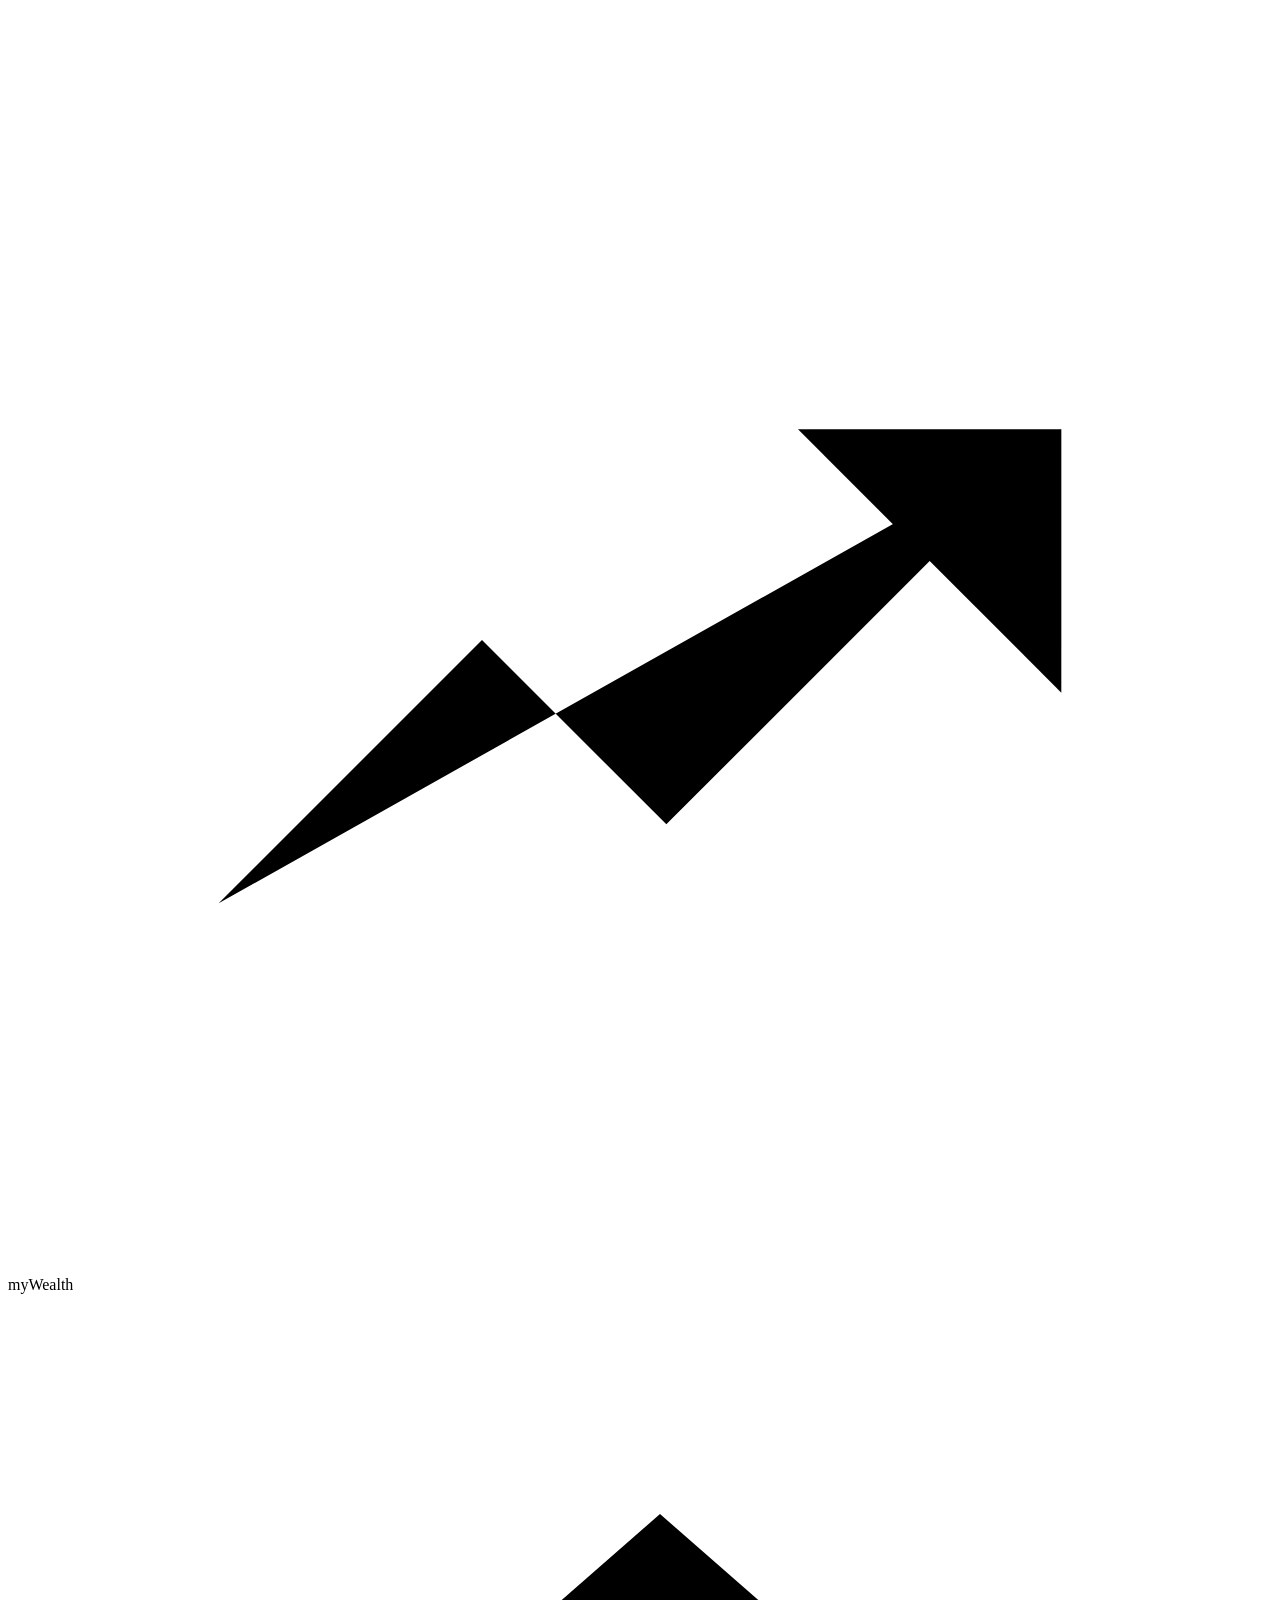
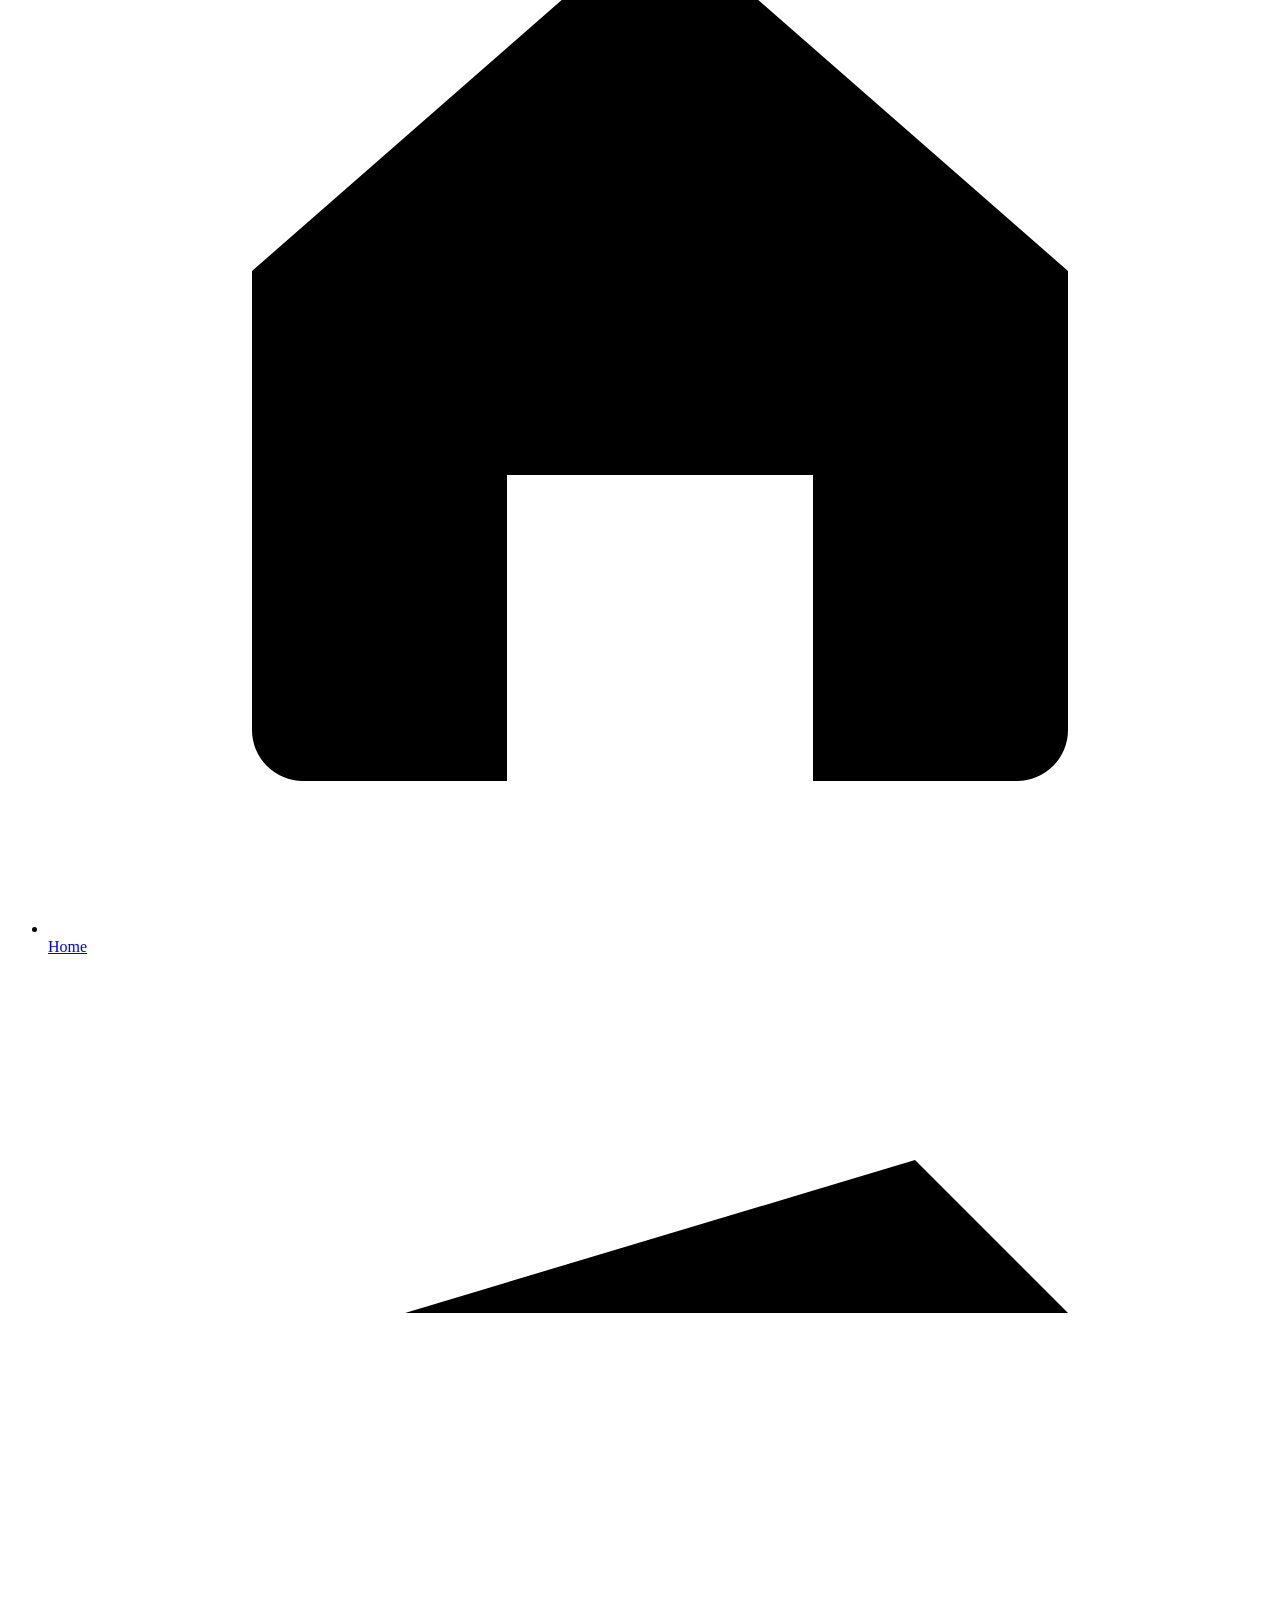
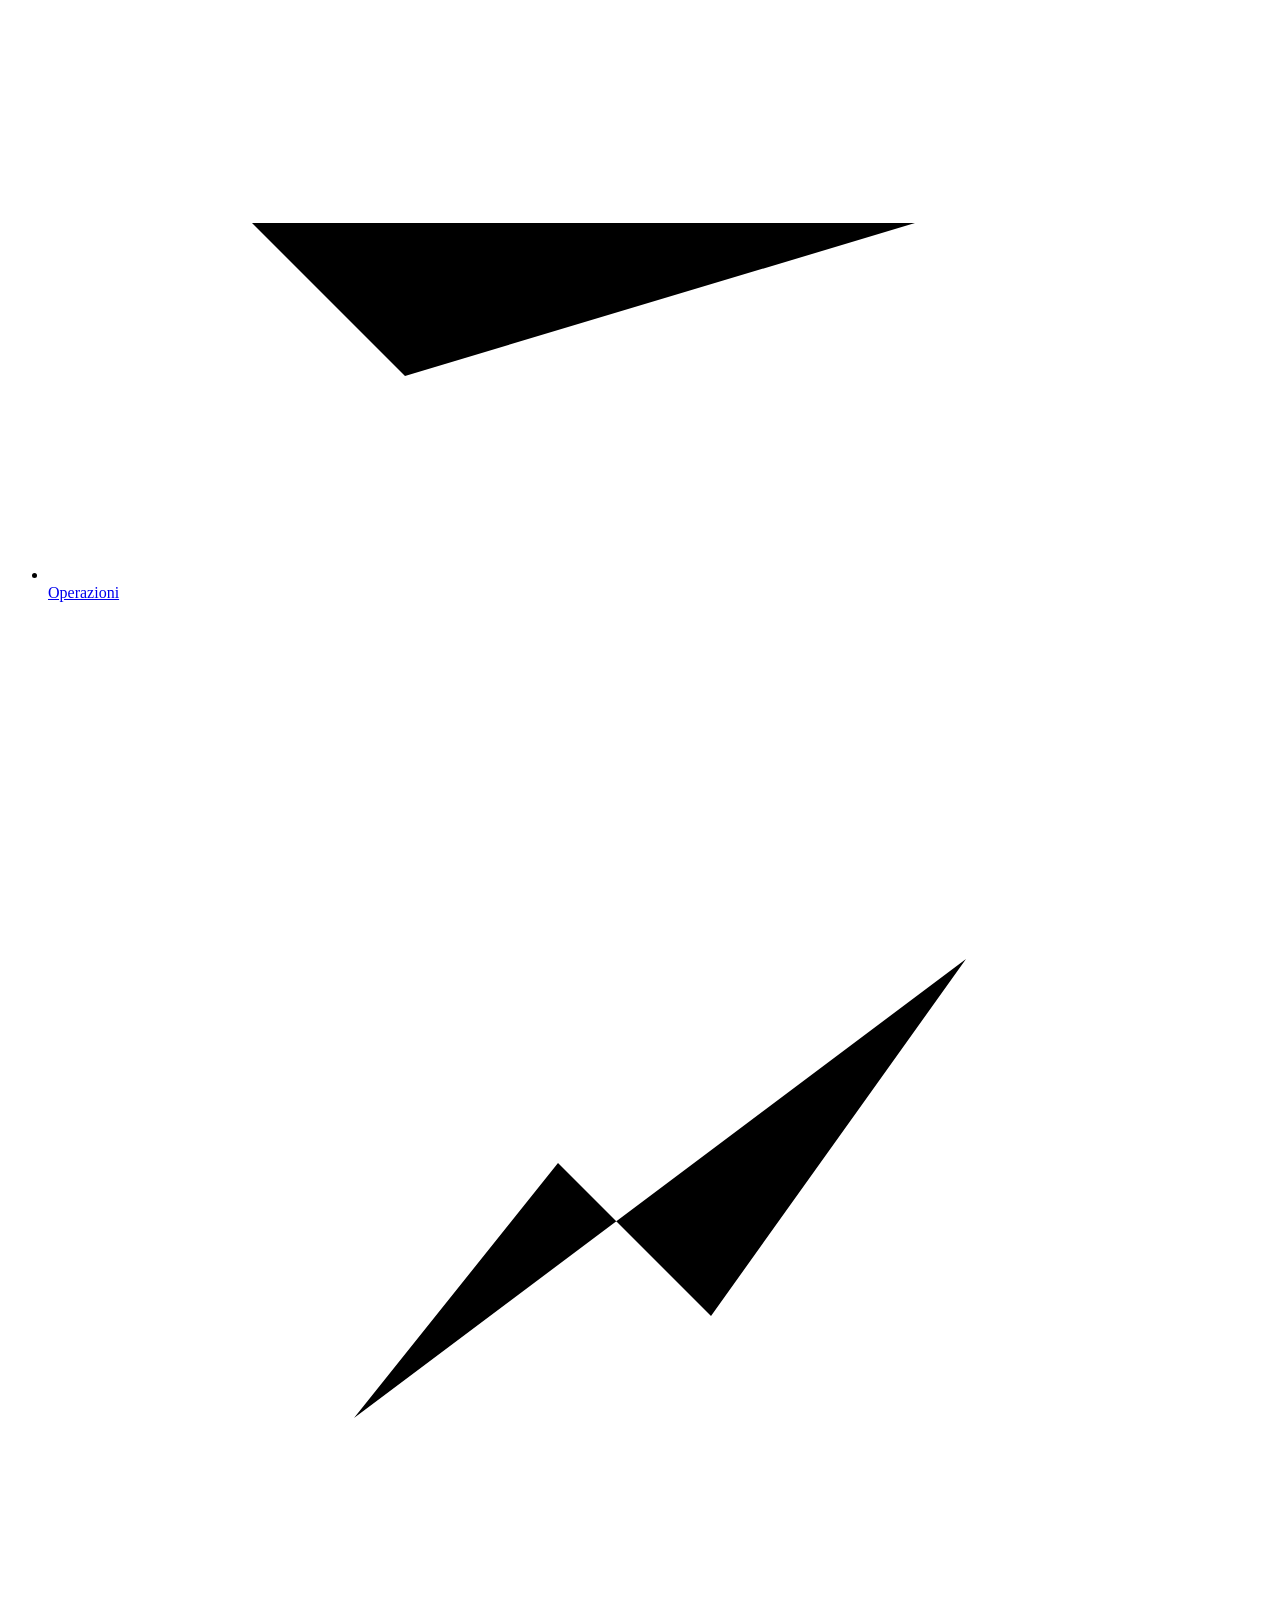
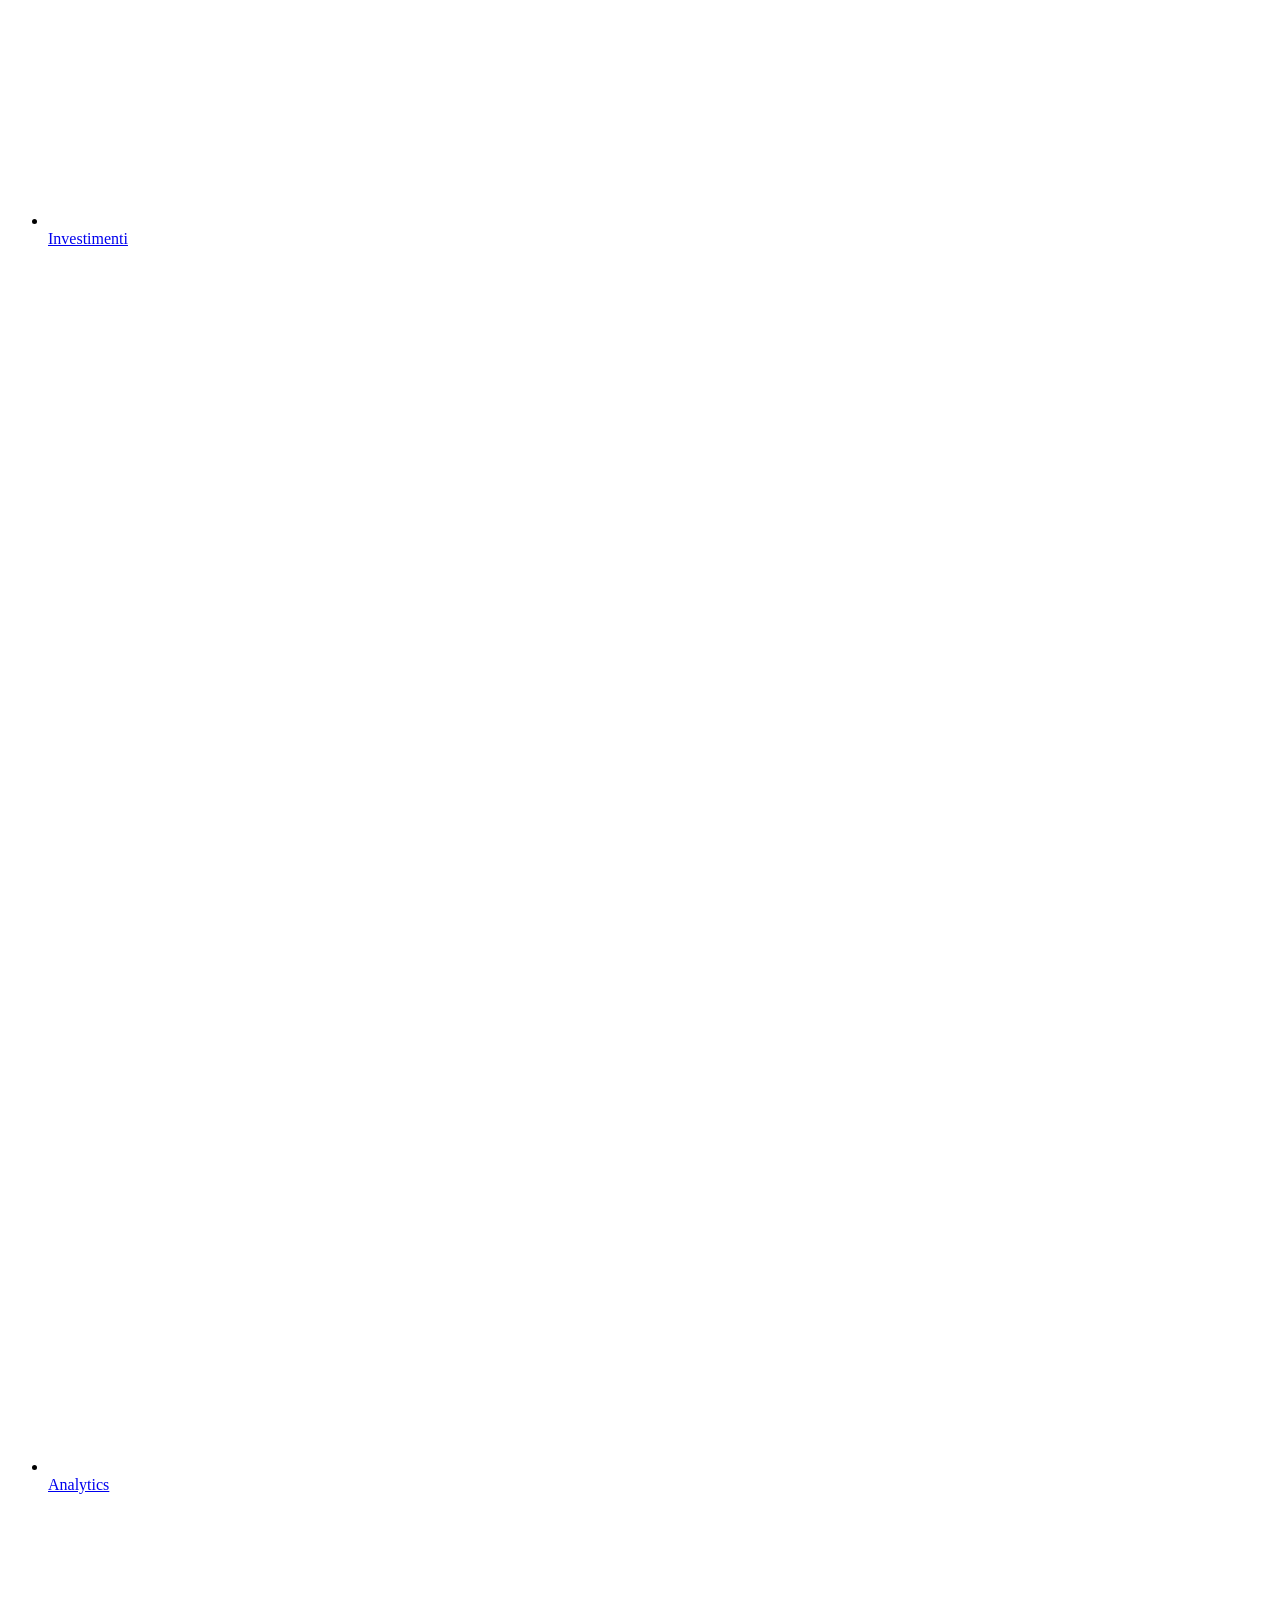
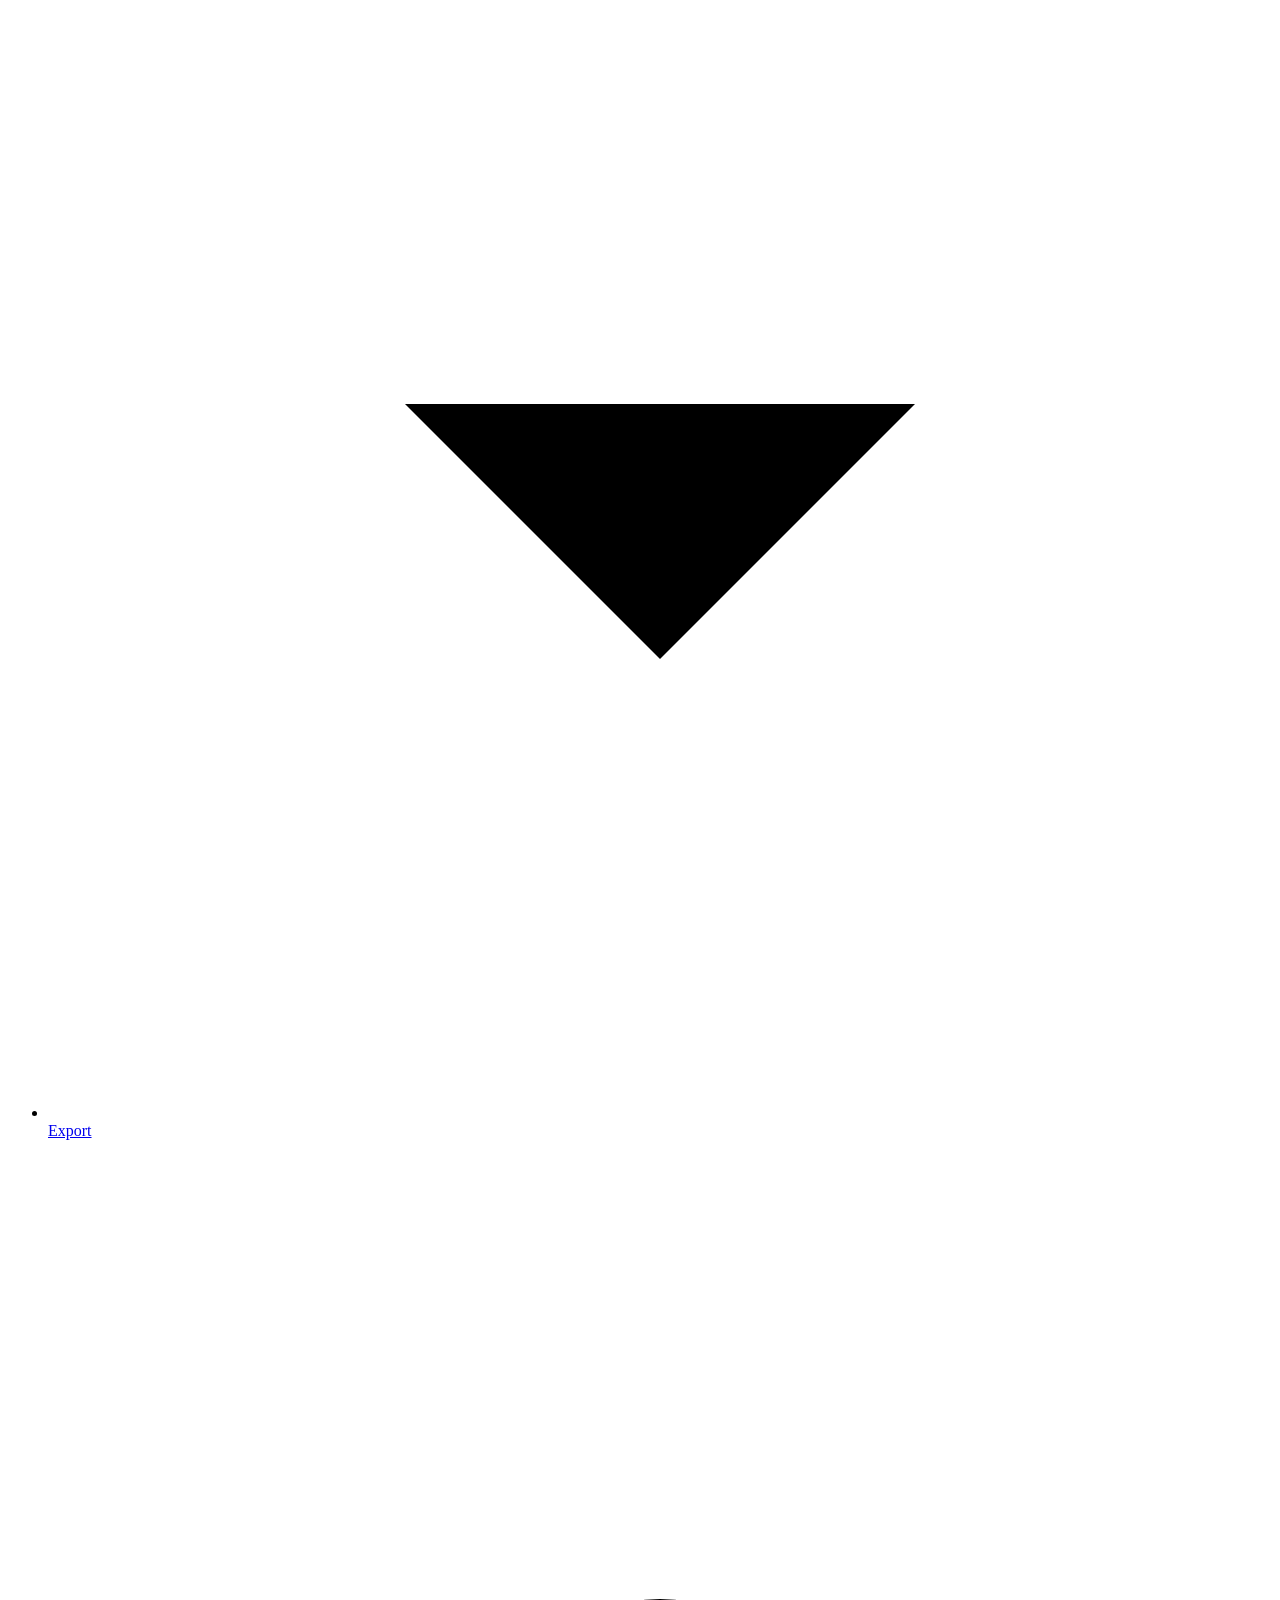
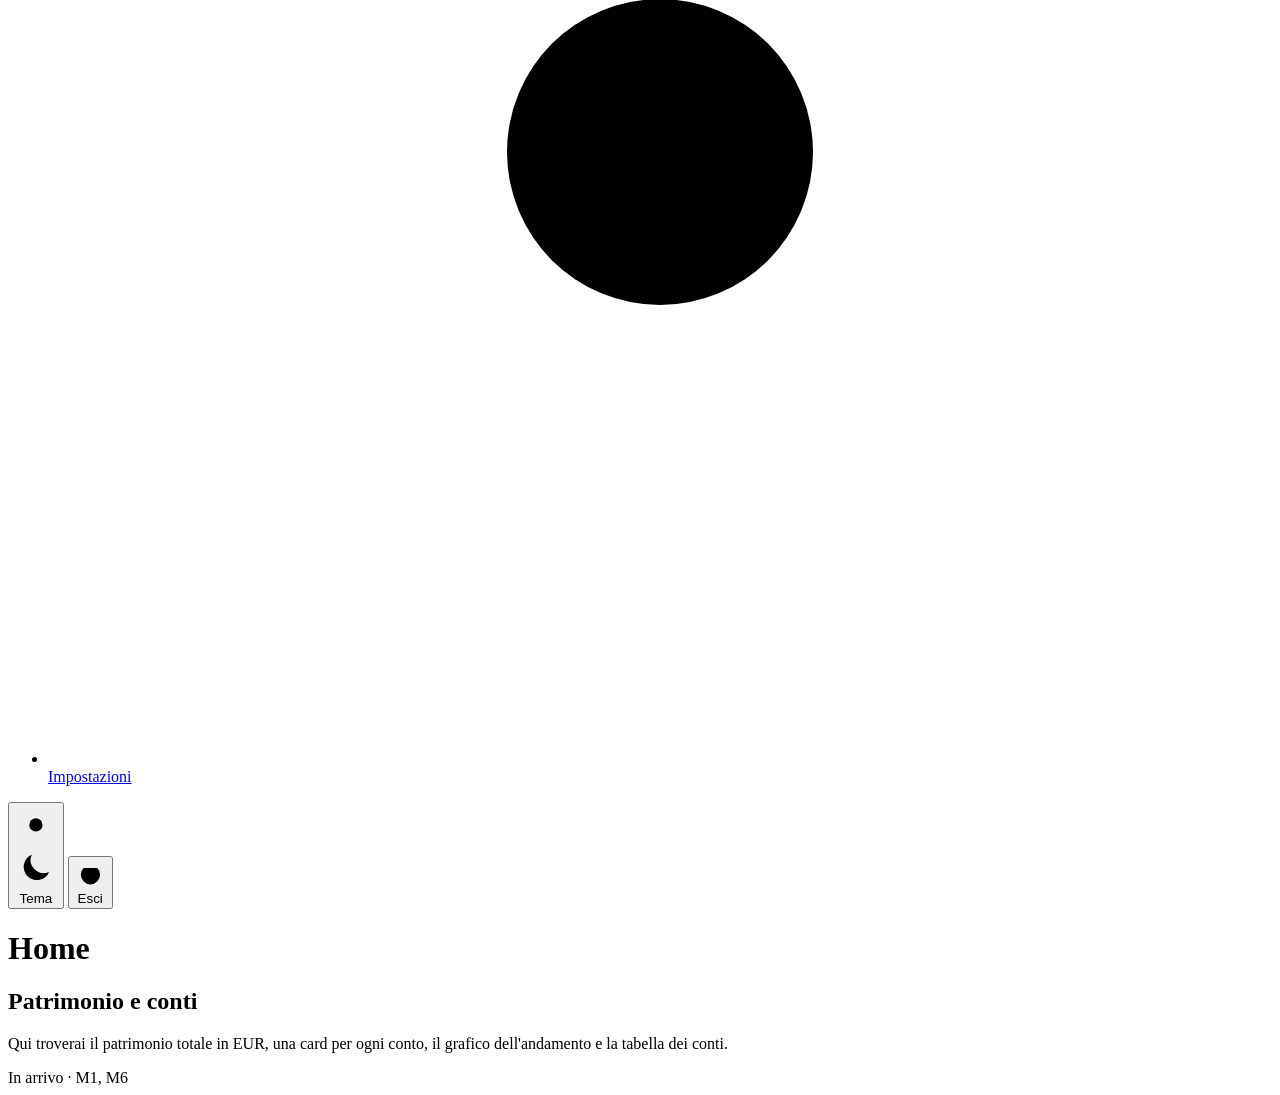
==== mywealth/web/index.html @ 3a615ced "M0: scaffolding - pyproject with `mywealth` (console) and `mywealth-gui` (no console) entry points; " ====
<!doctype html>
<html lang="it">
<head>
  <meta charset="utf-8">
  <meta name="viewport" content="width=device-width, initial-scale=1">
  <meta name="mywealth-token" content="__MYWEALTH_TOKEN__">
  <meta name="referrer" content="no-referrer">
  <title>myWealth</title>
  <link rel="icon" href="/icon.svg" type="image/svg+xml">
  <script src="/theme.js"></script>
  <link rel="stylesheet" href="/app.css">
</head>
<body>
  <div class="layout">
    <nav class="sidebar" aria-label="Navigazione principale">
      <div class="brand">
        <span class="brand-mark" aria-hidden="true">
          <svg viewBox="0 0 24 24"><path d="M4 17l5-5 3.5 3.5L20 8"/><path d="M15 8h5v5"/></svg>
        </span>
        <span class="brand-name">myWealth</span>
      </div>

      <ul class="nav" id="nav">
        <li><a href="#home" data-view="home" title="Home">
          <svg viewBox="0 0 24 24"><path d="M4 11l8-7 8 7v9a1 1 0 0 1-1 1h-4v-6h-6v6H5a1 1 0 0 1-1-1z"/></svg>
          <span>Home</span></a></li>
        <li><a href="#operazioni" data-view="operazioni" title="Operazioni">
          <svg viewBox="0 0 24 24"><path d="M7 7h13l-3-3M17 17H4l3 3"/></svg>
          <span>Operazioni</span></a></li>
        <li><a href="#investimenti" data-view="investimenti" title="Investimenti">
          <svg viewBox="0 0 24 24"><path d="M4 20h16"/><path d="M6 16l4-5 3 3 5-7"/></svg>
          <span>Investimenti</span></a></li>
        <li><a href="#analytics" data-view="analytics" title="Analytics">
          <svg viewBox="0 0 24 24"><path d="M5 20V11M12 20V4M19 20v-6"/></svg>
          <span>Analytics</span></a></li>
        <li><a href="#export" data-view="export" title="Export">
          <svg viewBox="0 0 24 24"><path d="M12 4v11M7 10l5 5 5-5"/><path d="M5 20h14"/></svg>
          <span>Export</span></a></li>
        <li><a href="#impostazioni" data-view="impostazioni" title="Impostazioni">
          <svg viewBox="0 0 24 24"><circle cx="12" cy="12" r="3"/><path d="M12 2v3m0 14v3M4.9 4.9l2.1 2.1m10 10 2.1 2.1M2 12h3m14 0h3M4.9 19.1 7 17m10-10 2.1-2.1"/></svg>
          <span>Impostazioni</span></a></li>
      </ul>

      <div class="sidebar-foot">
        <button class="nav-btn" id="btn-theme" type="button" title="Cambia tema">
          <svg class="i-sun" viewBox="0 0 24 24"><circle cx="12" cy="12" r="4"/><path d="M12 2v2m0 16v2M4.9 4.9l1.4 1.4m11.4 11.4 1.4 1.4M2 12h2m16 0h2M4.9 19.1l1.4-1.4M17.7 6.3l1.4-1.4"/></svg>
          <svg class="i-moon" viewBox="0 0 24 24"><path d="M20 14.5A8 8 0 0 1 9.5 4 8 8 0 1 0 20 14.5z"/></svg>
          <span id="theme-label">Tema</span>
        </button>
        <button class="nav-btn nav-exit" id="btn-exit" type="button" title="Chiudi myWealth">
          <svg viewBox="0 0 24 24"><path d="M12 3v9"/><path d="M6.3 7.5a8 8 0 1 0 11.4 0"/></svg>
          <span>Esci</span>
        </button>
      </div>
    </nav>

    <main class="main">
      <div class="banner" id="demo-banner" hidden>Modalità demo · dati sintetici in un database temporaneo, nessuna connessione a internet</div>

      <header class="page-head">
        <div>
          <div class="eyebrow" id="today"></div>
          <h1 id="page-title">Home</h1>
        </div>
      </header>

      <section class="view" data-view="home">
        <div class="card empty">
          <h2>Patrimonio e conti</h2>
          <p>Qui troverai il patrimonio totale in EUR, una card per ogni conto, il grafico dell'andamento e la tabella dei conti.</p>
          <span class="tag">In arrivo · M1, M6</span>
        </div>
      </section>

      <section class="view" data-view="operazioni" hidden>
        <div class="card empty">
          <h2>Spese, entrate e trasferimenti</h2>
          <p>Inserimento rapido con i pulsanti “+ Spesa”, “+ Entrata”, “+ Trasferimento”, tabella con filtri e import da CSV.</p>
          <span class="tag">In arrivo · M2</span>
        </div>
      </section>

      <section class="view" data-view="investimenti" hidden>
        <div class="card empty">
          <h2>Conti investimento</h2>
          <p>Una sottoscheda per ogni conto investimenti: liquidità, investito, valore attuale, rendimento e XIRR.</p>
          <span class="tag">In arrivo · M5</span>
        </div>
      </section>

      <section class="view" data-view="analytics" hidden>
        <div class="card empty">
          <h2>Analisi</h2>
          <p>Spese per categoria, entrate vs uscite, report mensile per conto, patrimonio netto e tasso di risparmio.</p>
          <span class="tag">In arrivo · M7</span>
        </div>
      </section>

      <section class="view" data-view="export" hidden>
        <div class="card empty">
          <h2>Esporta i dati</h2>
          <p>Export CSV/JSON e archivio completo per trasferire i dati su un altro PC.</p>
          <span class="tag">In arrivo · M8</span>
        </div>
      </section>

      <section class="view" data-view="impostazioni" hidden>
        <div class="card settings">
          <div class="setting">
            <div>
              <div class="setting-name">Tema</div>
              <div class="setting-hint">“Sistema” segue il tema di Windows.</div>
            </div>
            <div class="segmented" id="theme-choice" role="radiogroup" aria-label="Tema">
              <button type="button" role="radio" data-theme-choice="system">Sistema</button>
              <button type="button" role="radio" data-theme-choice="light">Chiaro</button>
              <button type="button" role="radio" data-theme-choice="dark">Scuro</button>
            </div>
          </div>
        </div>

        <h2 class="section-title">Informazioni</h2>
        <div class="card">
          <dl class="info" id="info"></dl>
        </div>
      </section>
    </main>
  </div>

  <div class="closed" id="closed" hidden>
    <div class="closed-box">
      <span class="brand-mark" aria-hidden="true">
        <svg viewBox="0 0 24 24"><path d="M4 17l5-5 3.5 3.5L20 8"/><path d="M15 8h5v5"/></svg>
      </span>
      <h2>myWealth è stato chiuso</h2>
      <p>Puoi chiudere questa finestra.</p>
    </div>
  </div>

  <div class="toast" id="toast" role="status" aria-live="polite"></div>

  <script src="/app.js"></script>
</body>
</html>
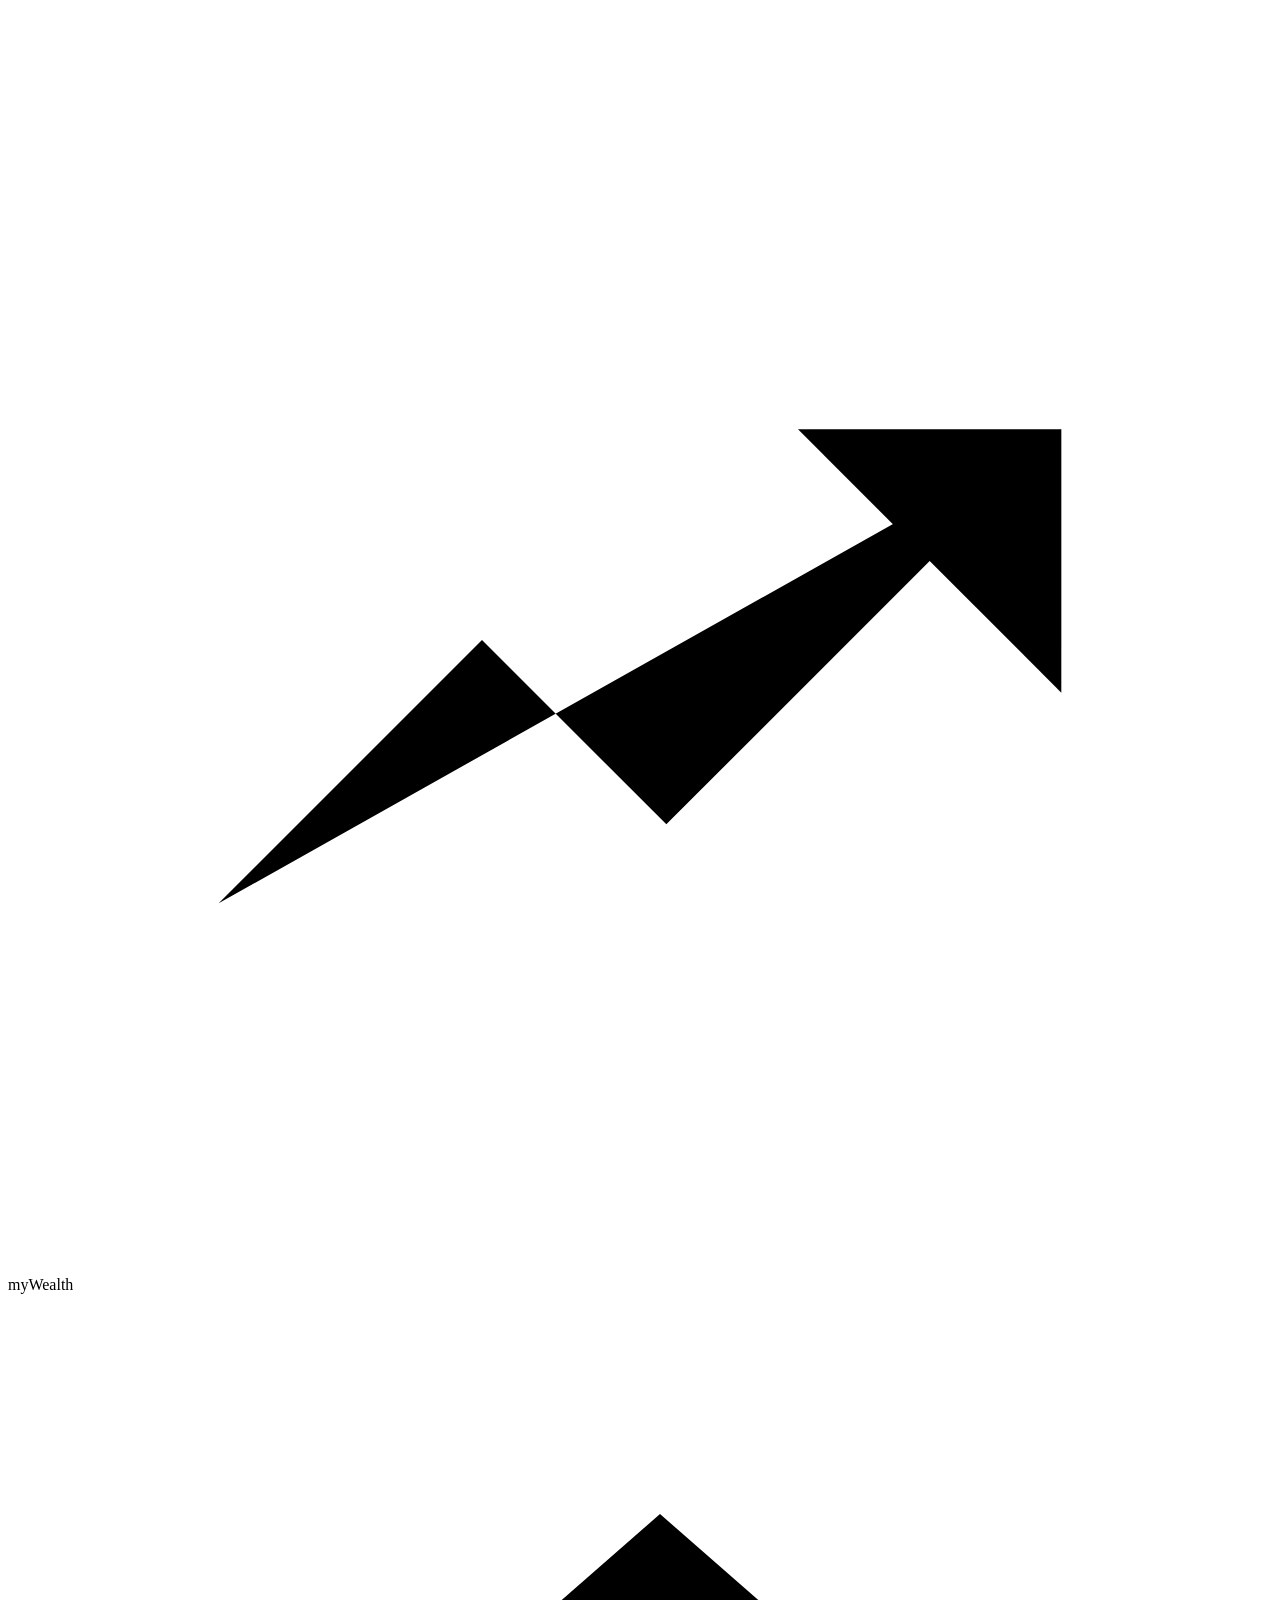
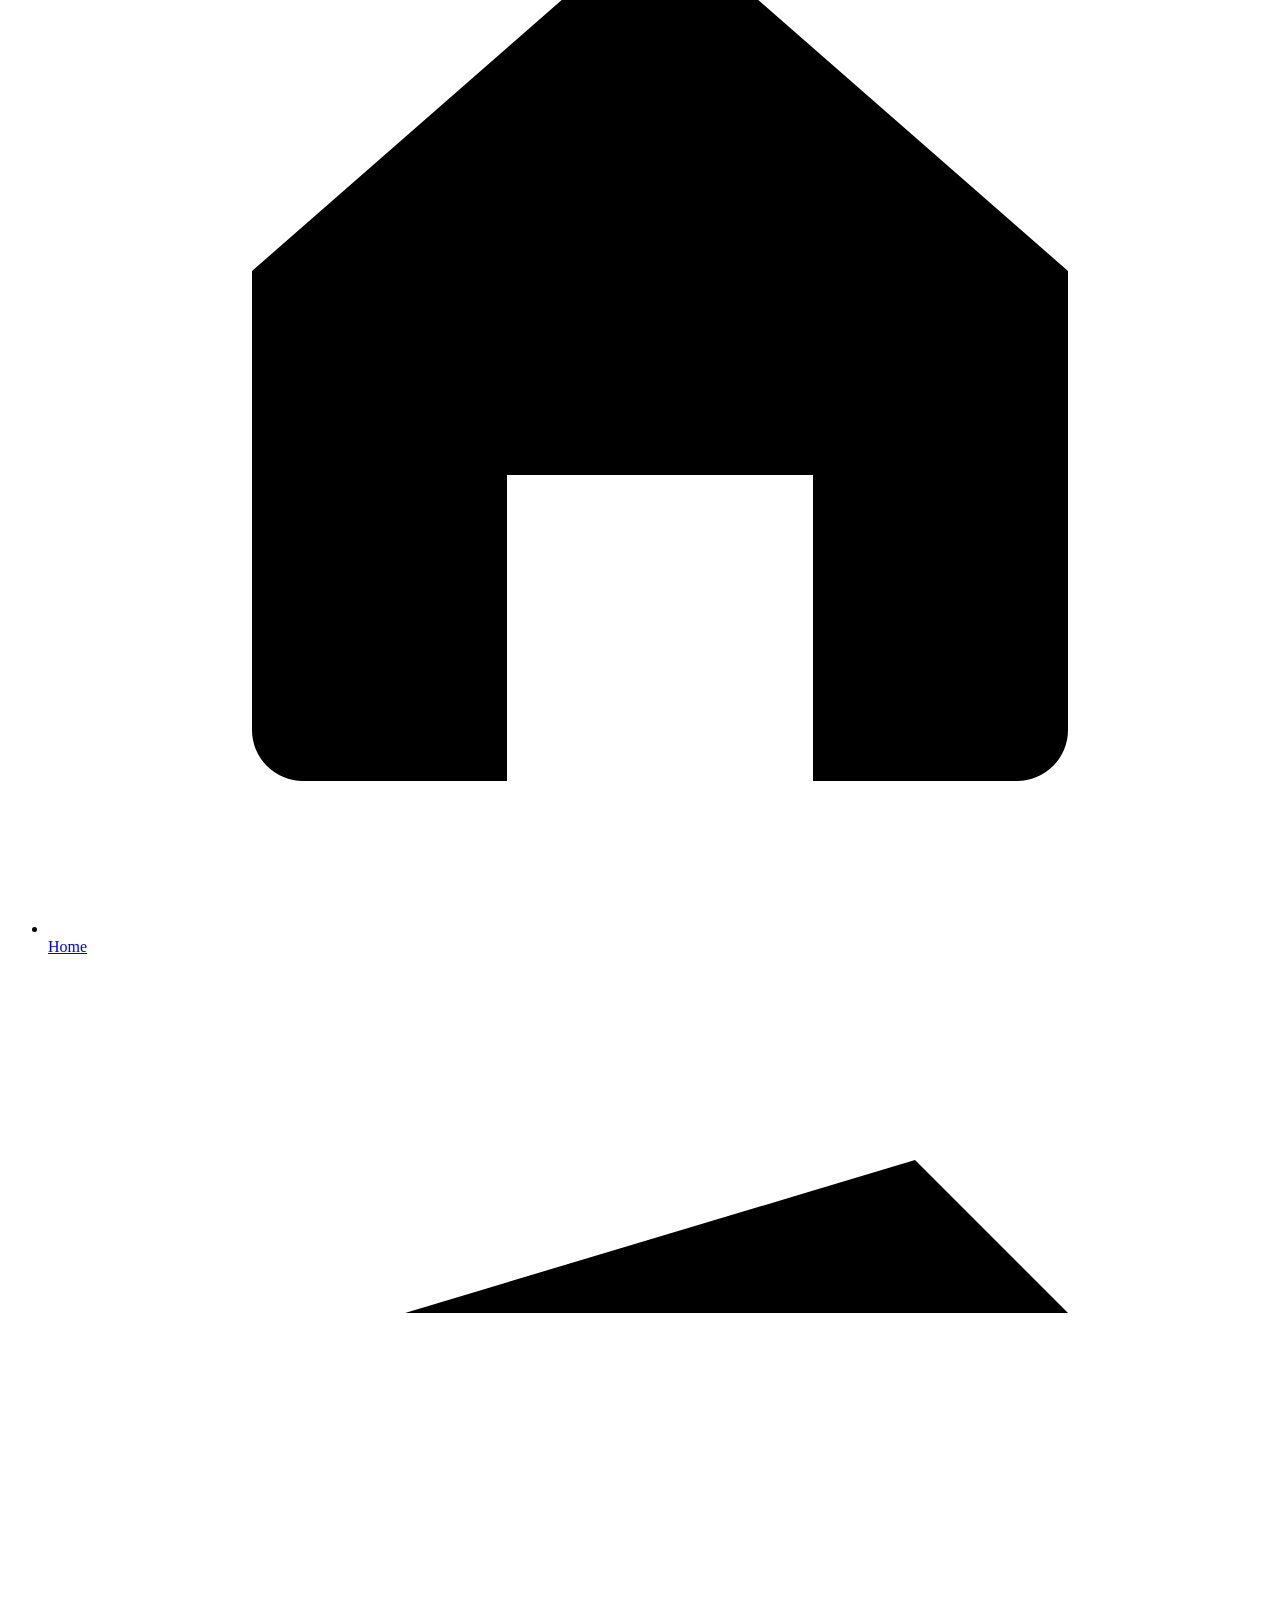
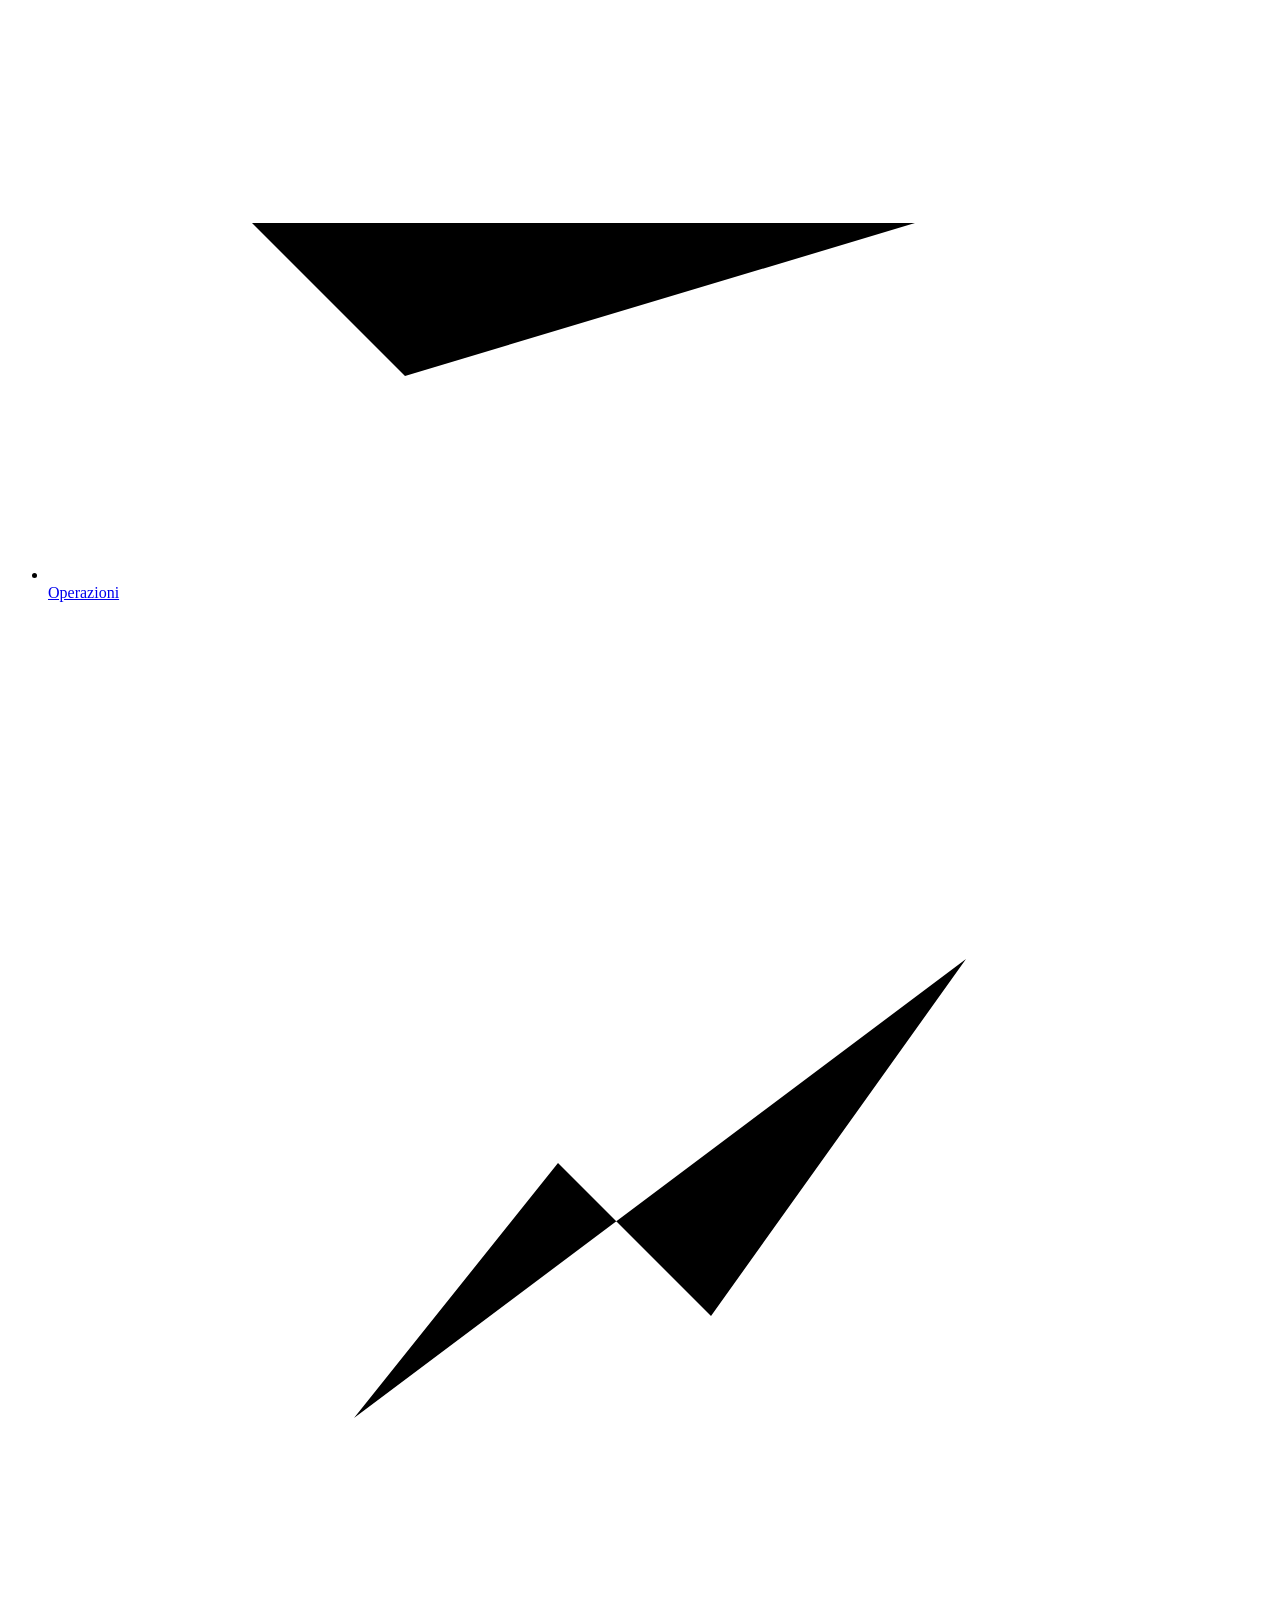
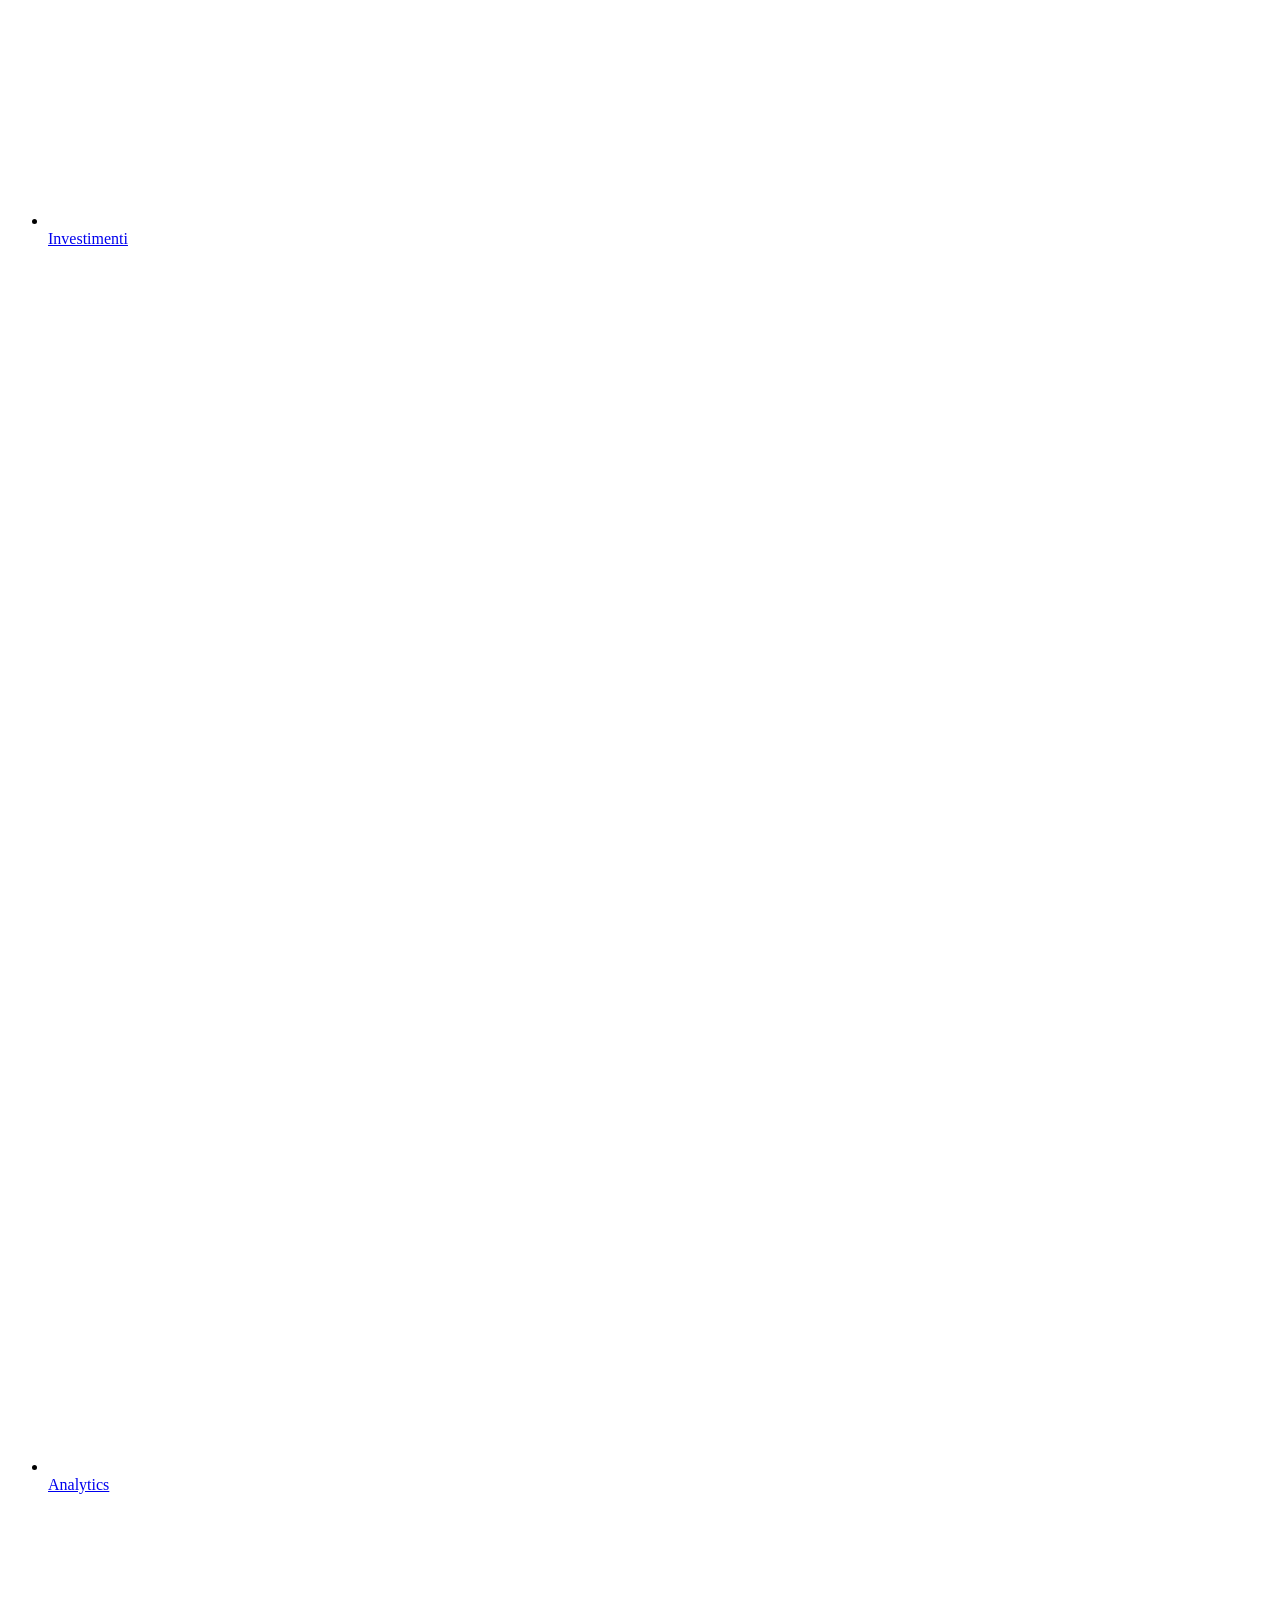
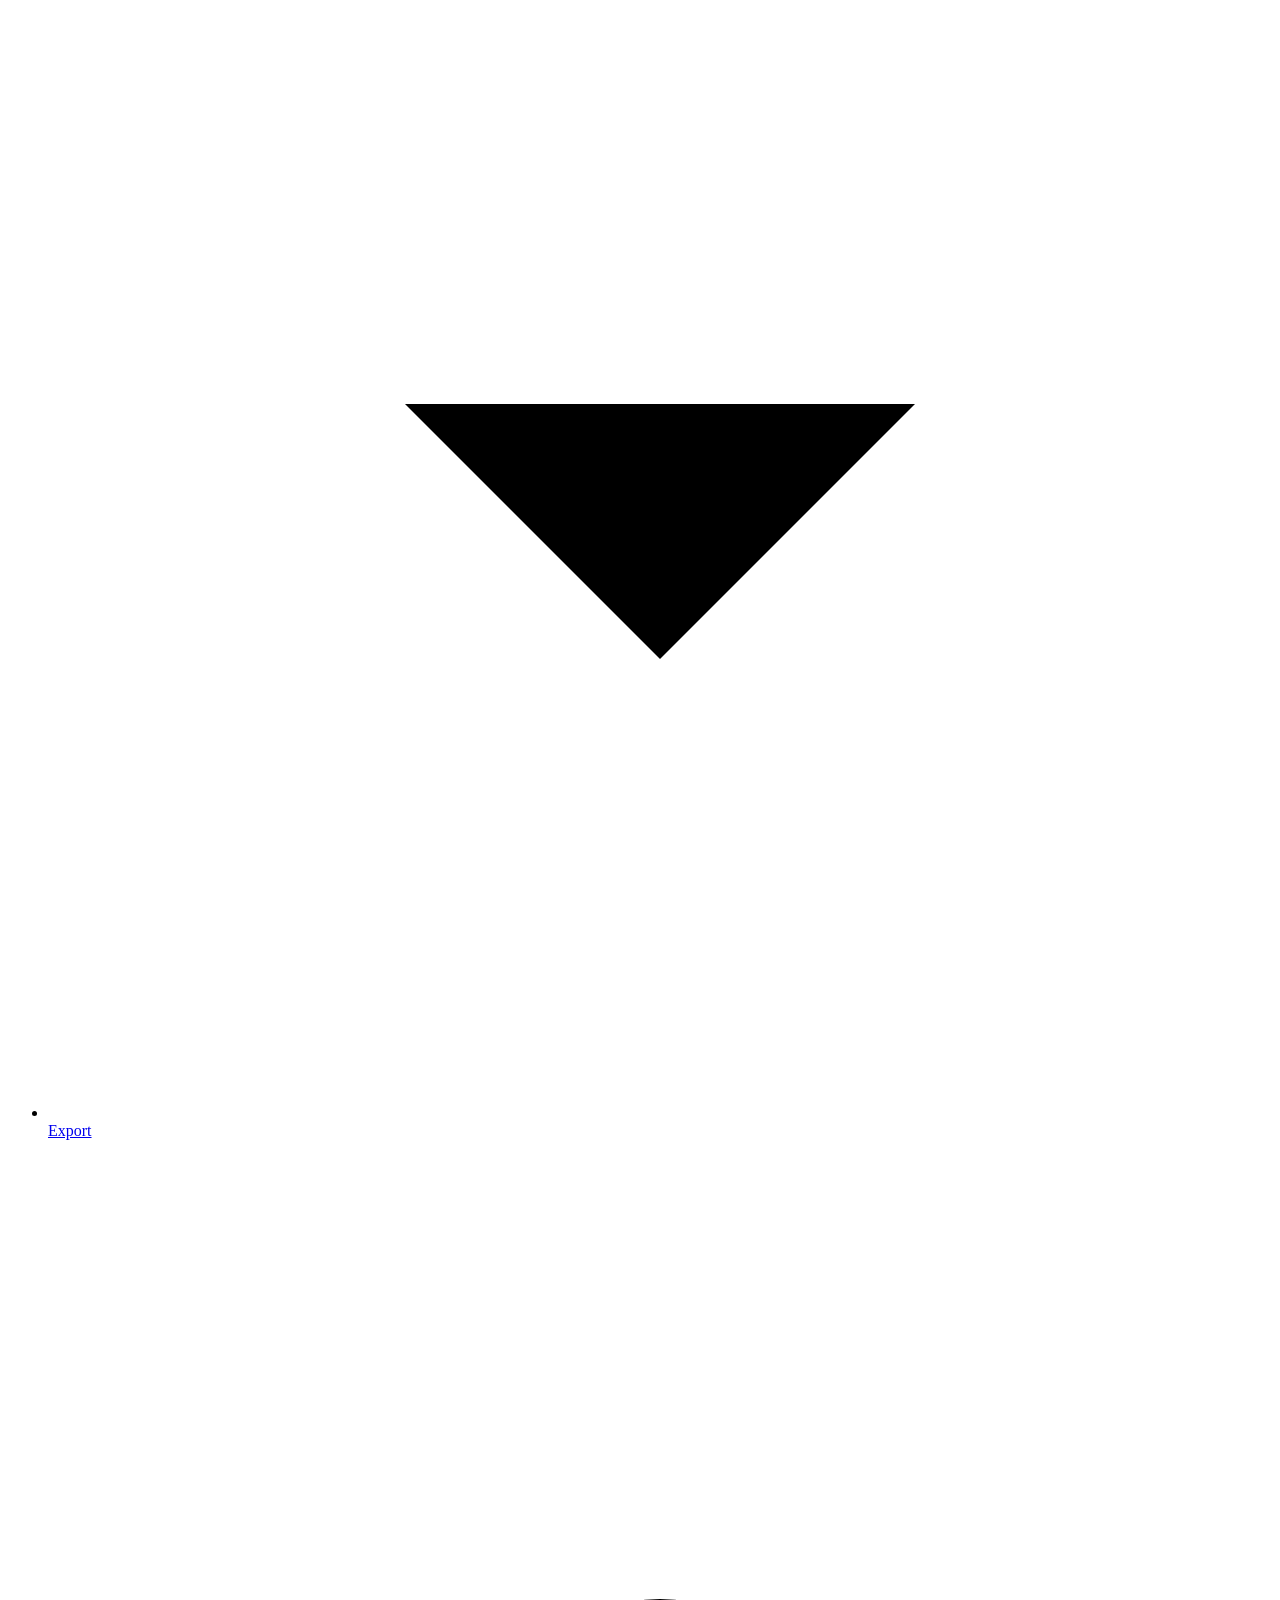
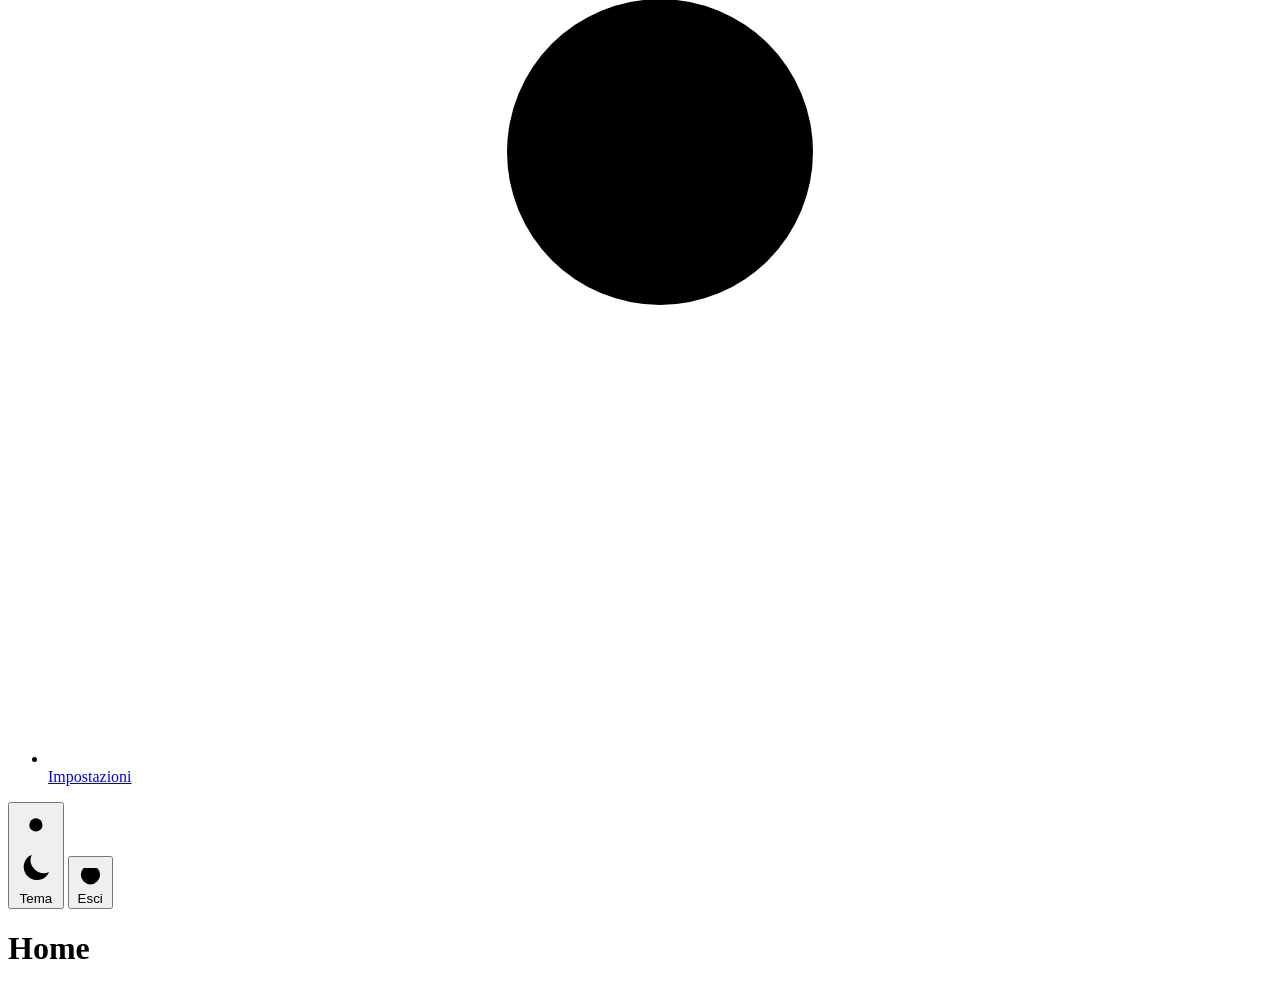
==== commit badb5477: "M1: accounts and account types - schema v2: account types (built-in Spese/Salvadanaio/Investimenti w" ====
--- a/mywealth/web/index.html
+++ b/mywealth/web/index.html
@@ -62,68 +62,15 @@
           <div class="eyebrow" id="today"></div>
           <h1 id="page-title">Home</h1>
         </div>
+        <div class="page-actions" id="page-actions"></div>
       </header>
 
-      <section class="view" data-view="home">
-        <div class="card empty">
-          <h2>Patrimonio e conti</h2>
-          <p>Qui troverai il patrimonio totale in EUR, una card per ogni conto, il grafico dell'andamento e la tabella dei conti.</p>
-          <span class="tag">In arrivo · M1, M6</span>
-        </div>
-      </section>
-
-      <section class="view" data-view="operazioni" hidden>
-        <div class="card empty">
-          <h2>Spese, entrate e trasferimenti</h2>
-          <p>Inserimento rapido con i pulsanti “+ Spesa”, “+ Entrata”, “+ Trasferimento”, tabella con filtri e import da CSV.</p>
-          <span class="tag">In arrivo · M2</span>
-        </div>
-      </section>
-
-      <section class="view" data-view="investimenti" hidden>
-        <div class="card empty">
-          <h2>Conti investimento</h2>
-          <p>Una sottoscheda per ogni conto investimenti: liquidità, investito, valore attuale, rendimento e XIRR.</p>
-          <span class="tag">In arrivo · M5</span>
-        </div>
-      </section>
-
-      <section class="view" data-view="analytics" hidden>
-        <div class="card empty">
-          <h2>Analisi</h2>
-          <p>Spese per categoria, entrate vs uscite, report mensile per conto, patrimonio netto e tasso di risparmio.</p>
-          <span class="tag">In arrivo · M7</span>
-        </div>
-      </section>
-
-      <section class="view" data-view="export" hidden>
-        <div class="card empty">
-          <h2>Esporta i dati</h2>
-          <p>Export CSV/JSON e archivio completo per trasferire i dati su un altro PC.</p>
-          <span class="tag">In arrivo · M8</span>
-        </div>
-      </section>
-
-      <section class="view" data-view="impostazioni" hidden>
-        <div class="card settings">
-          <div class="setting">
-            <div>
-              <div class="setting-name">Tema</div>
-              <div class="setting-hint">“Sistema” segue il tema di Windows.</div>
-            </div>
-            <div class="segmented" id="theme-choice" role="radiogroup" aria-label="Tema">
-              <button type="button" role="radio" data-theme-choice="system">Sistema</button>
-              <button type="button" role="radio" data-theme-choice="light">Chiaro</button>
-              <button type="button" role="radio" data-theme-choice="dark">Scuro</button>
-            </div>
-          </div>
-        </div>
-
-        <h2 class="section-title">Informazioni</h2>
-        <div class="card">
-          <dl class="info" id="info"></dl>
-        </div>
-      </section>
+      <section class="view" data-view="home" id="view-home"></section>
+      <section class="view" data-view="operazioni" id="view-operazioni" hidden></section>
+      <section class="view" data-view="investimenti" id="view-investimenti" hidden></section>
+      <section class="view" data-view="analytics" id="view-analytics" hidden></section>
+      <section class="view" data-view="export" id="view-export" hidden></section>
+      <section class="view" data-view="impostazioni" id="view-impostazioni" hidden></section>
     </main>
   </div>
 
@@ -139,6 +86,6 @@
 
   <div class="toast" id="toast" role="status" aria-live="polite"></div>
 
-  <script src="/app.js"></script>
+  <script type="module" src="/js/main.js"></script>
 </body>
 </html>
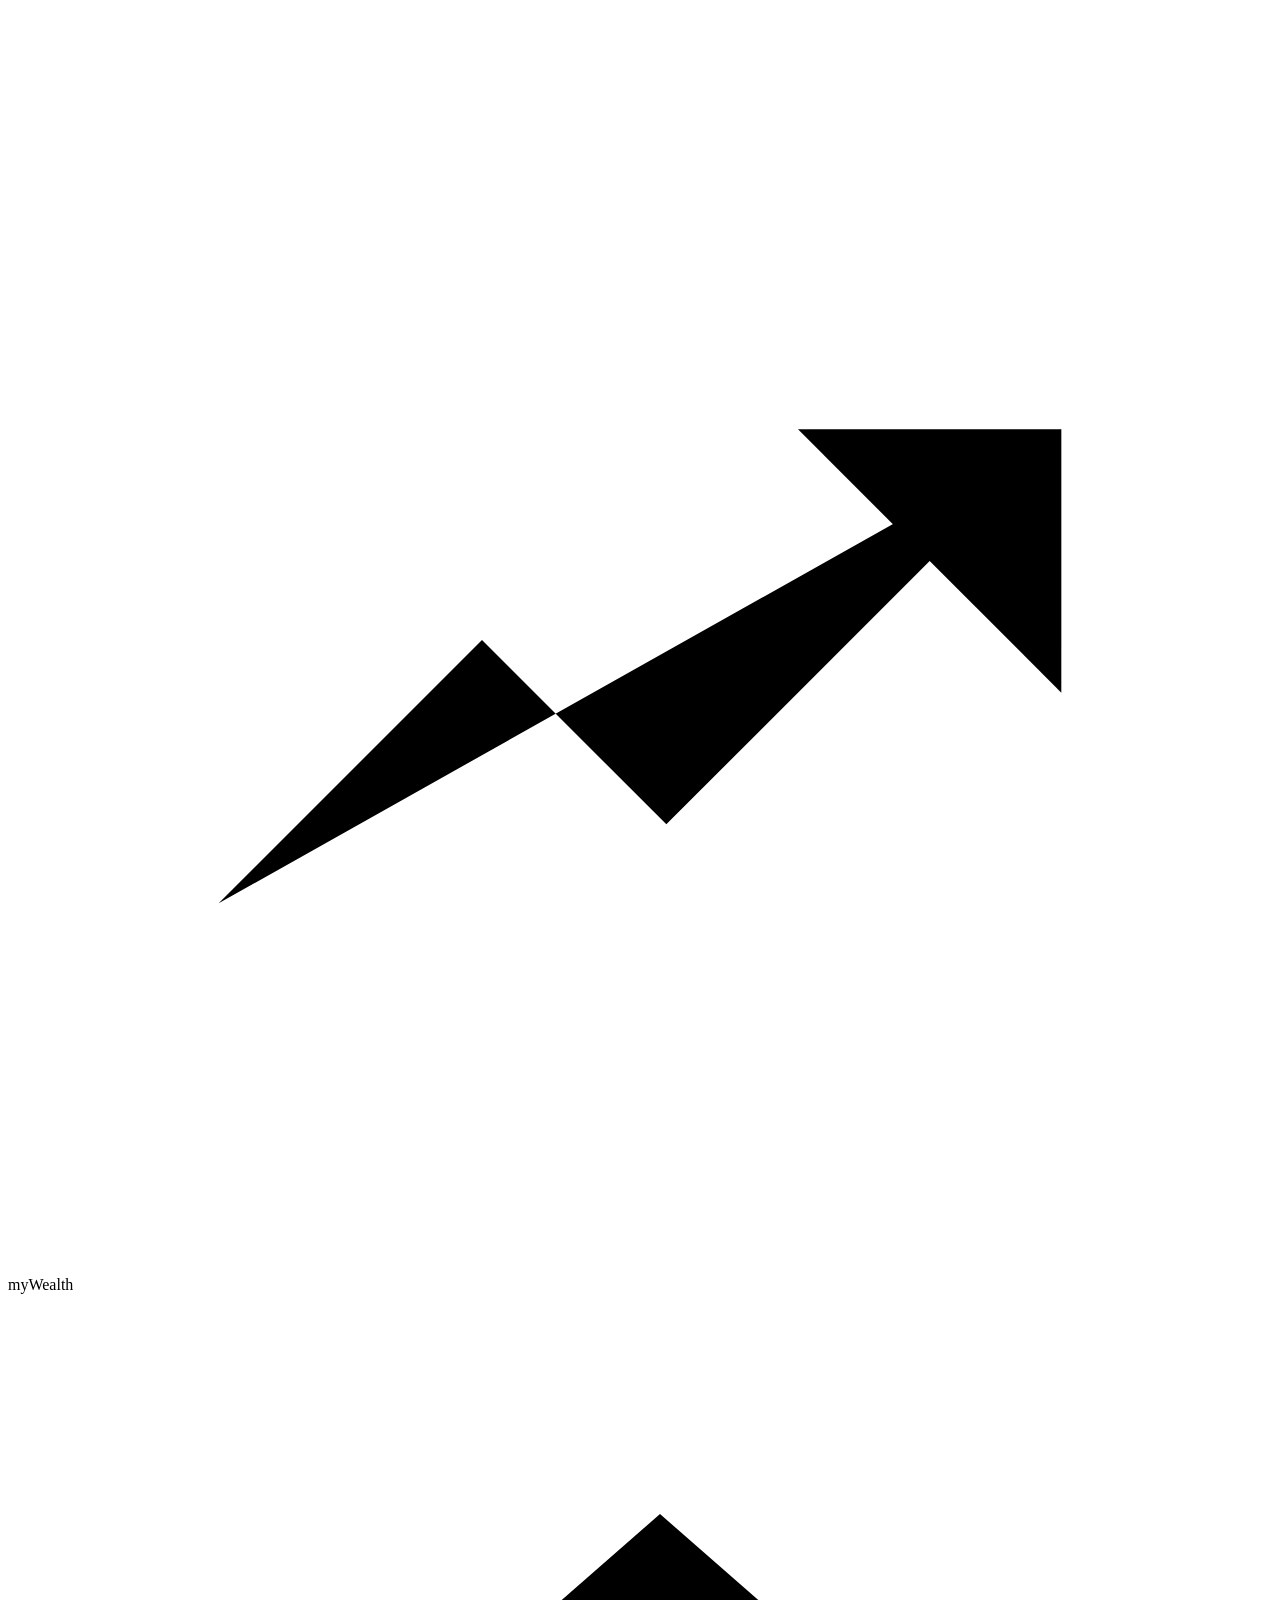
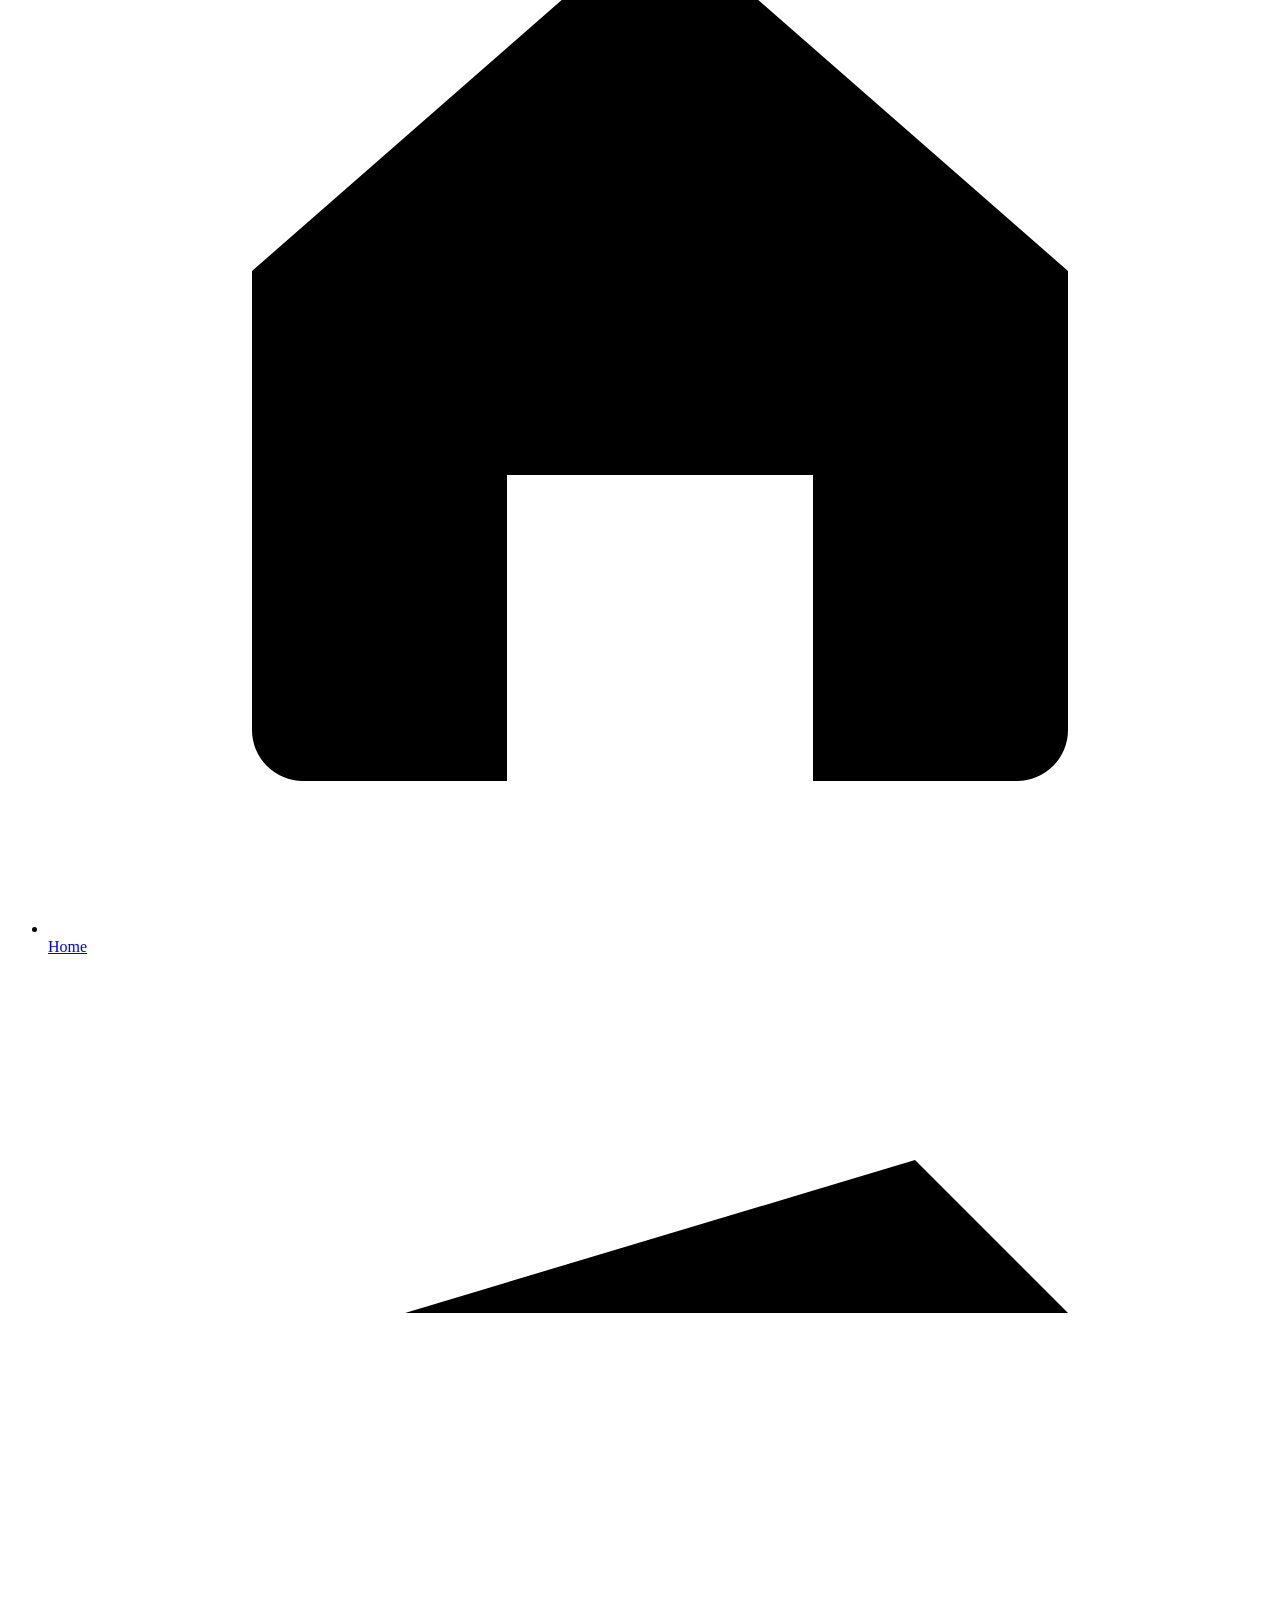
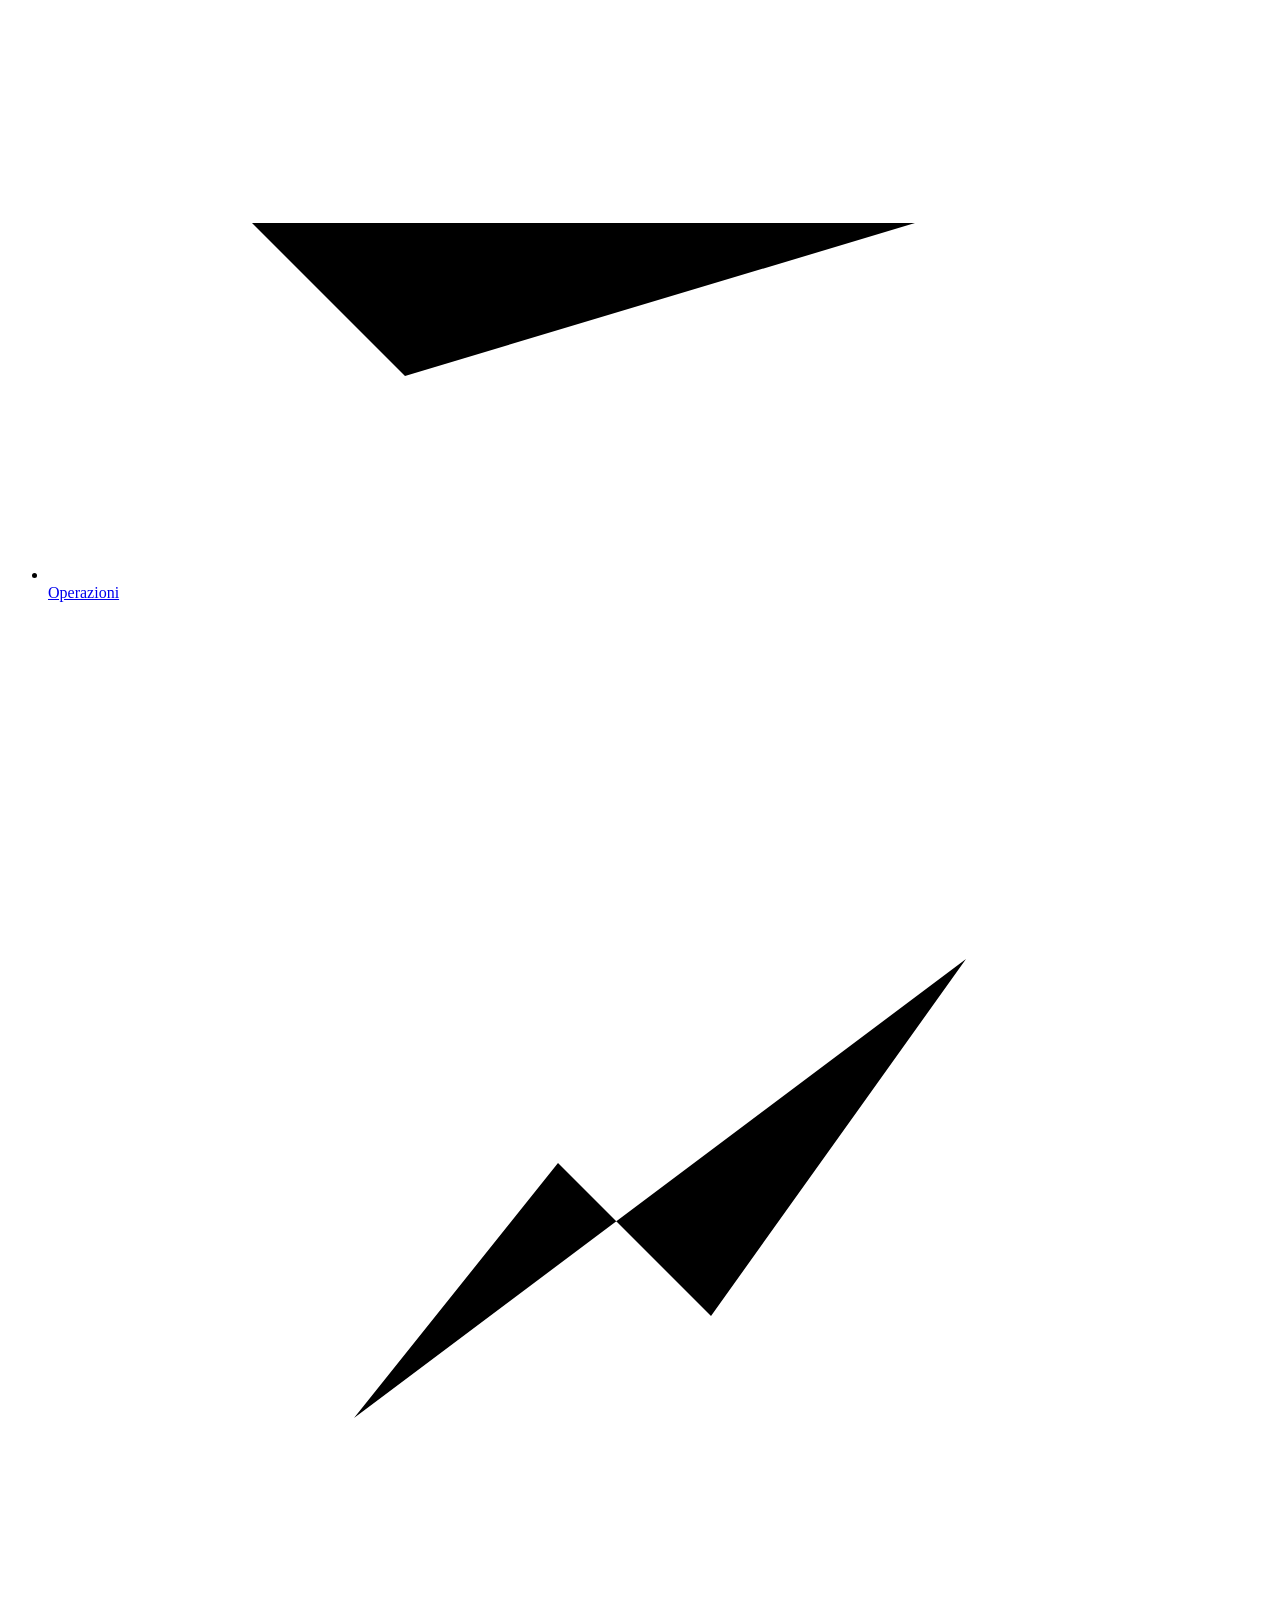
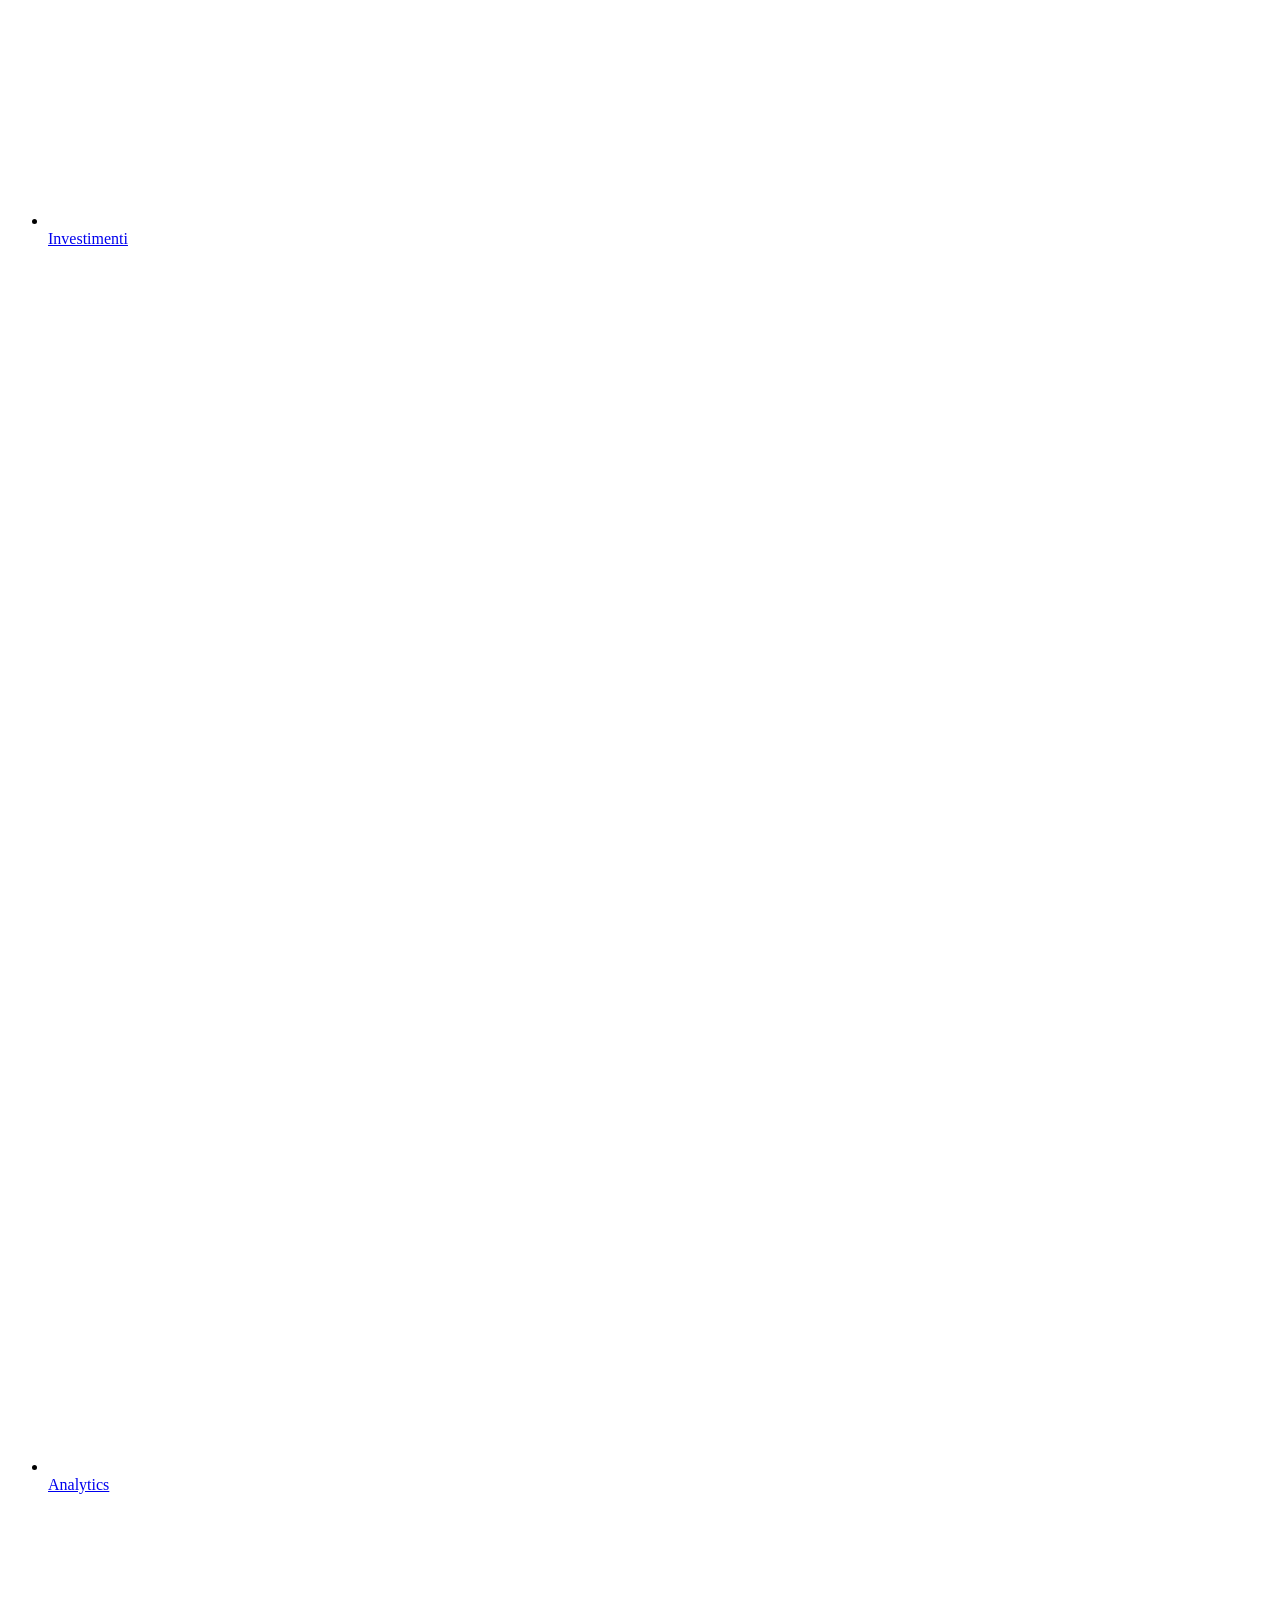
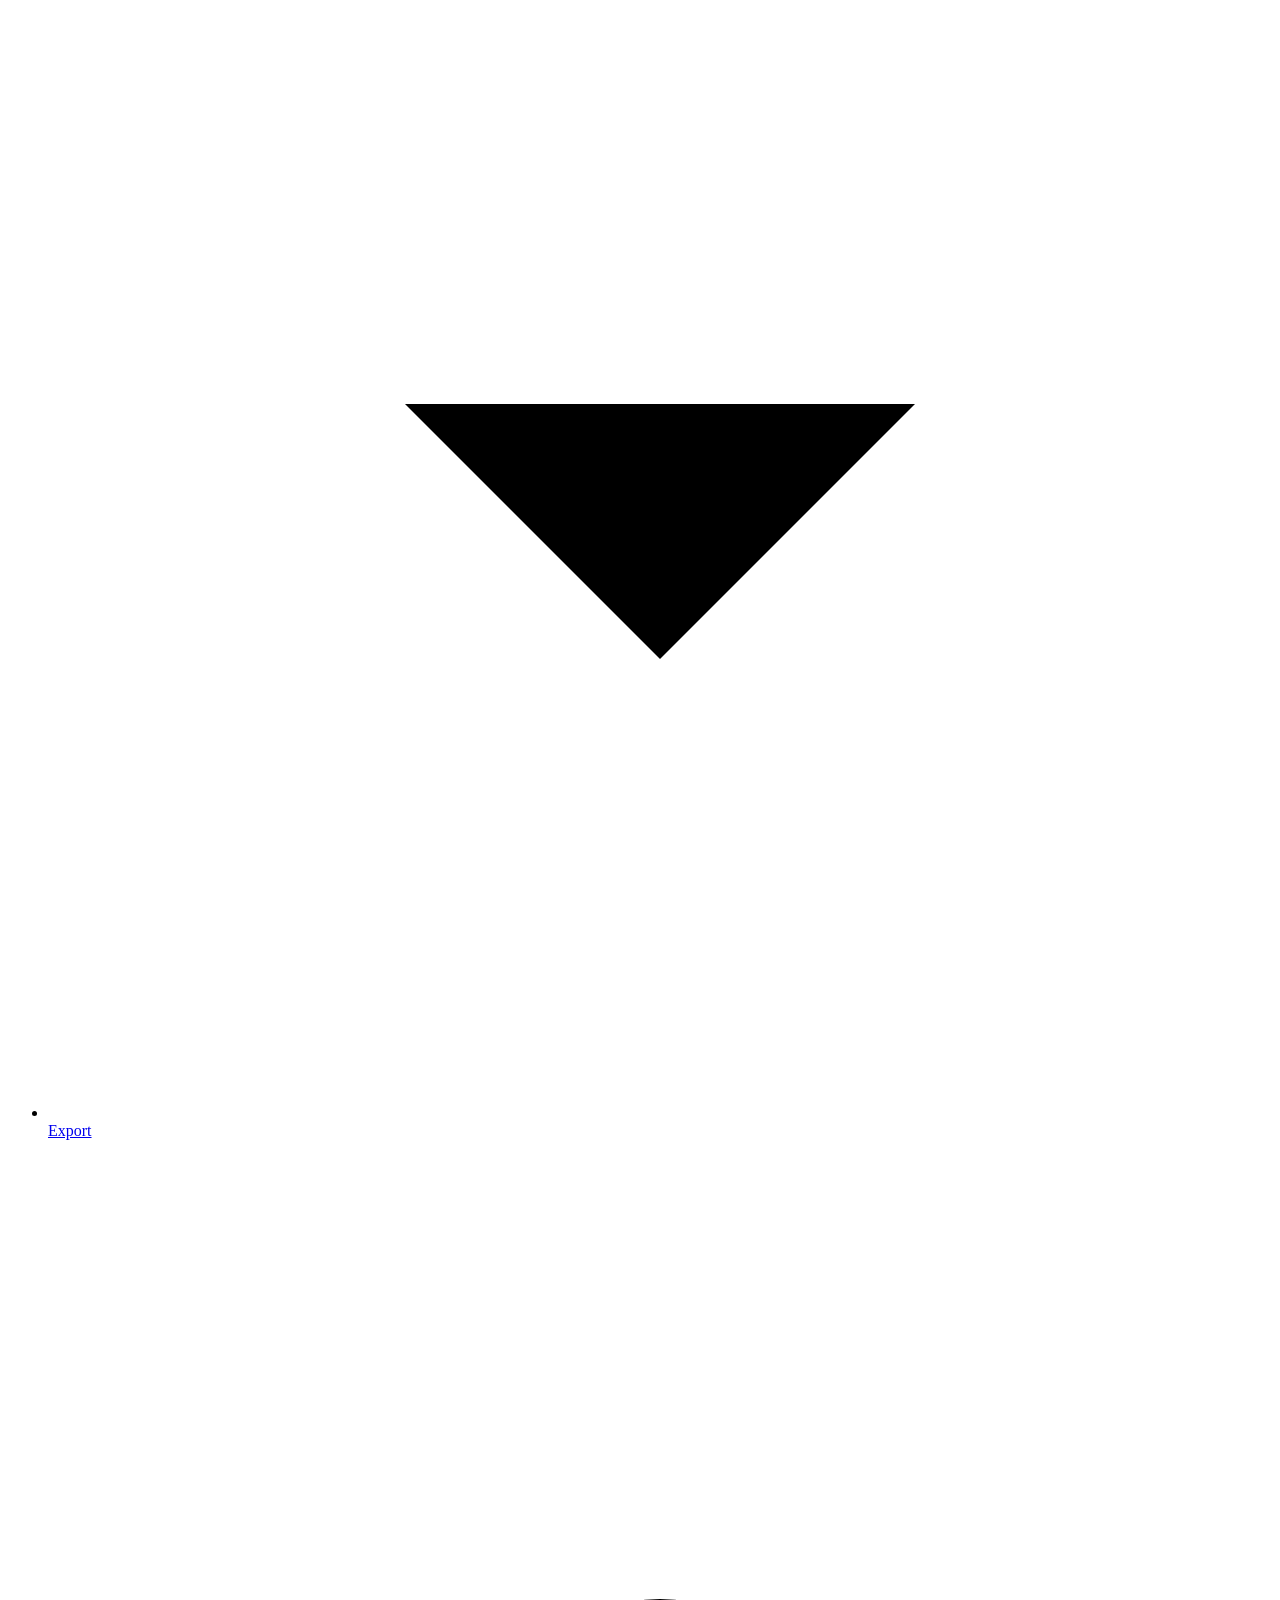
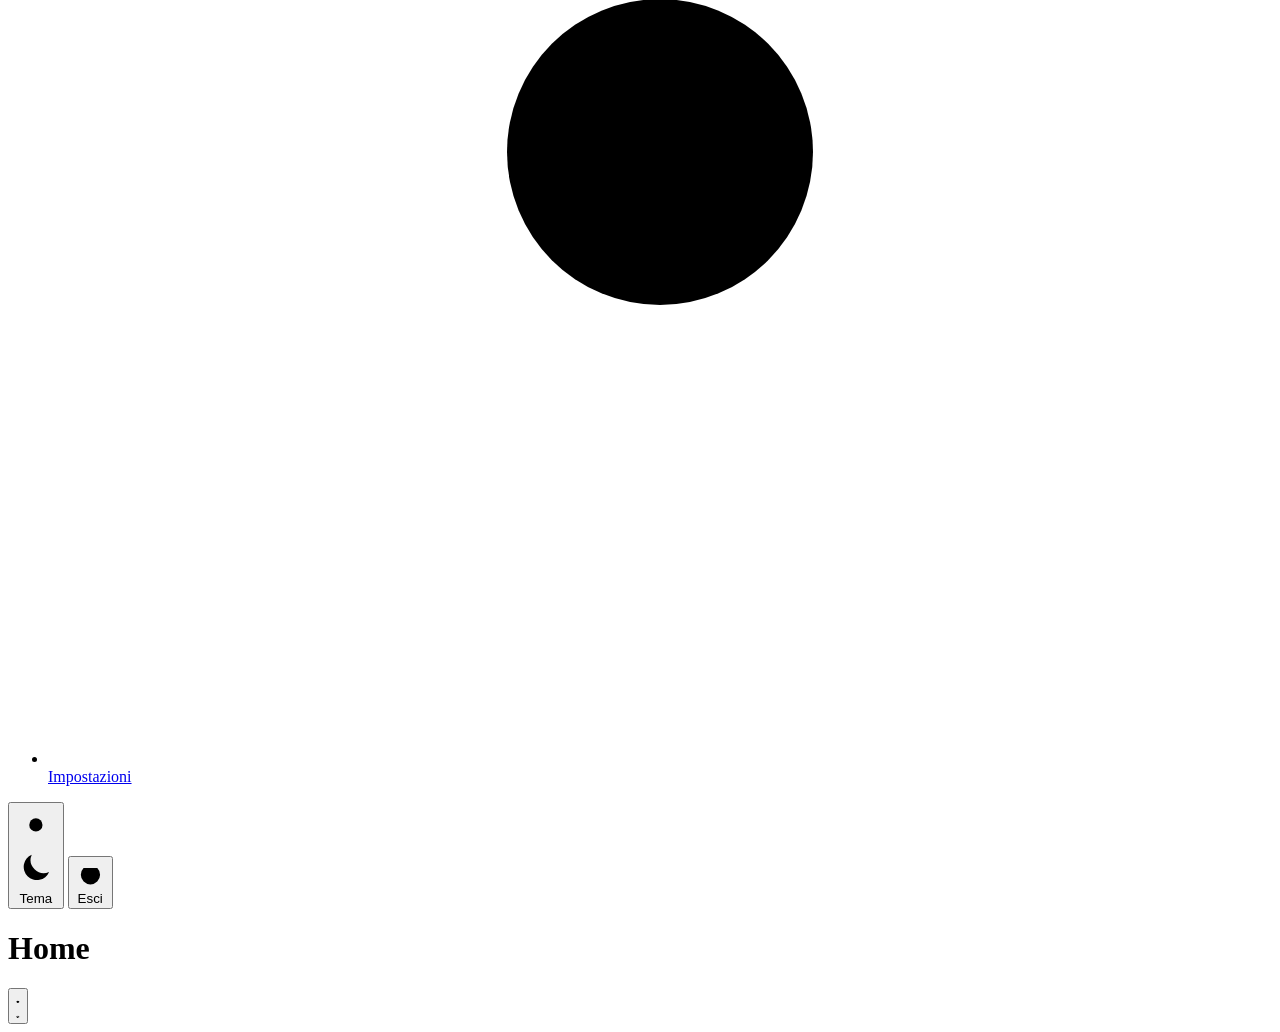
==== commit d613cd2e: "Hide mode" ====
--- a/mywealth/web/index.html
+++ b/mywealth/web/index.html
@@ -42,6 +42,11 @@
       </ul>
 
       <div class="sidebar-foot">
+        <button class="nav-btn nav-badge" id="mobile-badge" type="button" hidden>
+          <svg viewBox="0 0 24 24"><rect x="7" y="3" width="10" height="18" rx="2"/><path d="M11 18h2"/></svg>
+          <b class="badge-count" id="mobile-badge-count">0</b>
+          <span id="mobile-badge-label">File da smartphone</span>
+        </button>
         <button class="nav-btn" id="btn-theme" type="button" title="Cambia tema">
           <svg class="i-sun" viewBox="0 0 24 24"><circle cx="12" cy="12" r="4"/><path d="M12 2v2m0 16v2M4.9 4.9l1.4 1.4m11.4 11.4 1.4 1.4M2 12h2m16 0h2M4.9 19.1l1.4-1.4M17.7 6.3l1.4-1.4"/></svg>
           <svg class="i-moon" viewBox="0 0 24 24"><path d="M20 14.5A8 8 0 0 1 9.5 4 8 8 0 1 0 20 14.5z"/></svg>
@@ -62,7 +67,13 @@
           <div class="eyebrow" id="today"></div>
           <h1 id="page-title">Home</h1>
         </div>
-        <div class="page-actions" id="page-actions"></div>
+        <div class="page-tools">
+          <div class="page-actions" id="page-actions"></div>
+          <button class="icon-btn bordered mask-btn" id="btn-mask" type="button" aria-pressed="false" title="Nascondi importi (Ctrl+Shift+H)" aria-label="Nascondi importi">
+            <svg class="i-eye" viewBox="0 0 24 24"><path d="M2 12s3.5-7 10-7 10 7 10 7-3.5 7-10 7S2 12 2 12z"/><circle cx="12" cy="12" r="3"/></svg>
+            <svg class="i-eye-off" viewBox="0 0 24 24"><path d="M10.6 5.1A10 10 0 0 1 12 5c6.5 0 10 7 10 7a17 17 0 0 1-2.6 3.4M6.6 6.6C3.7 8.4 2 12 2 12s3.5 7 10 7c1.9 0 3.6-.6 5-1.5"/><path d="M9.9 9.9a3 3 0 0 0 4.2 4.2"/><path d="M3 3l18 18"/></svg>
+          </button>
+        </div>
       </header>
 
       <section class="view" data-view="home" id="view-home"></section>
